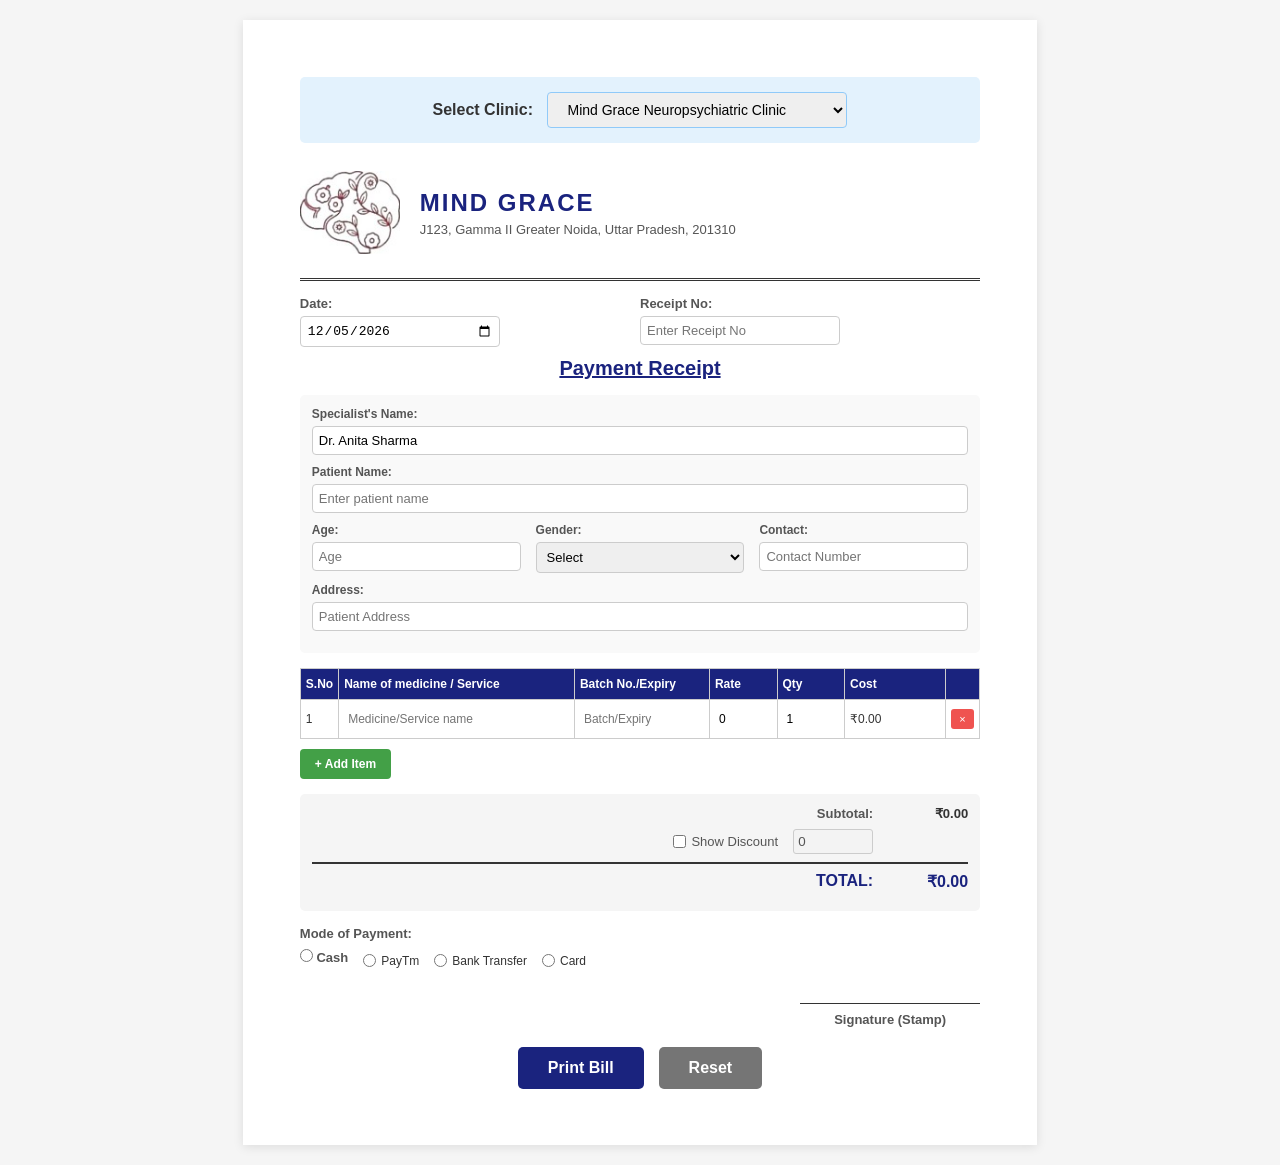
==== index.html @ 7dd21d44 "Reintroduce discount toggle functionality Key features implemented: - Added discount checkbox toggle" ====
<!DOCTYPE html>
<html lang="en">
<head>
    <meta charset="UTF-8">
    <meta name="viewport" content="width=device-width, initial-scale=1.0">
    <title>Billing System - Mind Grace & Aasha</title>
    <link rel="stylesheet" href="css/style.css">
</head>
<body>
    <div class="container">
        <!-- Clinic Selection -->
        <div class="clinic-selector">
            <label for="clinicSelect">Select Clinic:</label>
            <select id="clinicSelect" onchange="switchClinic()">
                <option value="mindgrace">Mind Grace Neuropsychiatric Clinic</option>
                <option value="aasha">Aasha Early Intervention Center</option>
            </select>
        </div>

        <!-- Bill Container -->
        <div id="billContainer" class="bill-container">
            <!-- Header with Logo -->
            <div class="header">
                <img id="clinicLogo" src="img/MIND GRACE LOGO.jpg" alt="Clinic Logo" class="logo">
                <div class="clinic-info">
                    <h1 id="clinicName">MIND GRACE</h1>
                    <p id="clinicAddress">J123, Gamma II Greater Noida, Uttar Pradesh, 201310</p>
                </div>
            </div>

            <!-- Receipt Details -->
            <div class="receipt-details">
                <div class="row">
                    <div class="col">
                        <label>Date:</label>
                        <input type="date" id="billDate">
                    </div>
                    <div class="col">
                        <label>Receipt No:</label>
                        <input type="text" id="receiptNo" placeholder="Enter Receipt No">
                    </div>
                </div>
                <h2 class="receipt-title">Payment Receipt</h2>
            </div>

            <!-- Patient/Doctor Details -->
            <div class="patient-details">
                <div class="form-group">
                    <label>Specialist's Name:</label>
                    <input type="text" id="specialistName" value="Dr. Anita Sharma">
                </div>
                <div class="form-group">
                    <label>Patient Name:</label>
                    <input type="text" id="patientName" placeholder="Enter patient name">
                </div>
                <div class="form-row">
                    <div class="form-group">
                        <label>Age:</label>
                        <input type="number" id="patientAge" placeholder="Age">
                    </div>
                    <div class="form-group">
                        <label>Gender:</label>
                        <select id="patientGender">
                            <option value="">Select</option>
                            <option value="Male">Male</option>
                            <option value="Female">Female</option>
                            <option value="Other">Other</option>
                        </select>
                    </div>
                    <div class="form-group">
                        <label>Contact:</label>
                        <input type="tel" id="patientContact" placeholder="Contact Number">
                    </div>
                </div>
                <div class="form-group">
                    <label>Address:</label>
                    <input type="text" id="patientAddress" placeholder="Patient Address">
                </div>
            </div>

            <!-- Items Table -->
            <div class="items-section">
                <table id="itemsTable">
                    <thead>
                        <tr>
                            <th style="width: 5%;">S.No</th>
                            <th style="width: 35%;">Name of medicine / Service</th>
                            <th style="width: 20%;">Batch No./Expiry</th>
                            <th style="width: 10%;">Rate</th>
                            <th style="width: 10%;">Qty</th>
                            <th style="width: 15%;">Cost</th>
                            <th style="width: 5%;"></th>
                        </tr>
                    </thead>
                    <tbody id="itemsBody">
                        <!-- Rows will be added dynamically -->
                    </tbody>
                </table>
                <button type="button" class="add-btn" onclick="addItemRow()">+ Add Item</button>
            </div>

            <!-- Totals Section -->
            <div class="totals-section">
                <div class="totals-row">
                    <label>Subtotal:</label>
                    <span id="subtotal">₹0.00</span>
                </div>
                <div class="totals-row discount-row" id="discountRow">
                    <label>
                        <input type="checkbox" id="discountToggle" onchange="toggleDiscountVisibility()"> Show Discount
                    </label>
                    <input type="number" id="discountPercent" value="0" min="0" max="100" onchange="calculateTotals()" onkeyup="calculateTotals()" style="width: 80px;" placeholder="%">
                    <span id="discountAmount"></span>
                </div>
                <div class="totals-row total">
                    <label>TOTAL:</label>
                    <span id="grandTotal">₹0.00</span>
                </div>
            </div>

            <!-- Payment Method -->
            <div class="payment-section">
                <label>Mode of Payment:</label>
                <div class="payment-options">
                    <label><input type="radio" name="paymentMethod" value="Cash"> Cash</label>
                    <label><input type="radio" name="paymentMethod" value="PayTm"> PayTm</label>
                    <label><input type="radio" name="paymentMethod" value="Bank Transfer"> Bank Transfer</label>
                    <label><input type="radio" name="paymentMethod" value="Card"> Card</label>
                </div>
            </div>

            <!-- Signature -->
            <div class="signature-section">
                <div class="signature-box">
                    <p>Signature (Stamp)</p>
                </div>
            </div>
        </div>

        <!-- Action Buttons -->
        <div class="action-buttons">
            <button type="button" class="btn btn-print" onclick="window.print()">Print Bill</button>
            <button type="button" class="btn btn-reset" onclick="resetForm()">Reset</button>
        </div>
    </div>

    <script src="js/script.js"></script>
</body>
</html>
---- css/style.css ----
* {
    margin: 0;
    padding: 0;
    box-sizing: border-box;
}

body {
    font-family: 'Segoe UI', Tahoma, Geneva, Verdana, sans-serif;
    background-color: #f5f5f5;
    padding: 20px;
    color: #333;
    -webkit-print-color-adjust: exact;
    print-color-adjust: exact;
}

.container {
    max-width: 210mm;
    margin: 0 auto;
    background: white;
    padding: 15mm;
    border-radius: 0;
    box-shadow: 0 2px 10px rgba(0,0,0,0.1);
    min-height: 297mm;
}

/* Clinic Selector - Hidden in Print */
.clinic-selector {
    margin-bottom: 20px;
    padding: 15px;
    background: #e3f2fd;
    border-radius: 5px;
    text-align: center;
}

.clinic-selector label {
    font-weight: bold;
    margin-right: 10px;
}

.clinic-selector select {
    padding: 8px 15px;
    font-size: 14px;
    border: 1px solid #90caf9;
    border-radius: 4px;
    min-width: 300px;
}

/* Bill Container */
.bill-container {
    border: none;
    padding: 0;
}

/* Header */
.header {
    display: flex;
    align-items: center;
    border-bottom: 3px double #333;
    padding-bottom: 15px;
    margin-bottom: 15px;
}

.logo {
    width: 100px;
    height: 100px;
    object-fit: contain;
    margin-right: 20px;
}

.clinic-info h1 {
    font-size: 24px;
    color: #1a237e;
    margin-bottom: 5px;
    text-transform: uppercase;
    letter-spacing: 2px;
}

.clinic-info p {
    font-size: 13px;
    color: #555;
}

/* Receipt Details */
.receipt-details {
    margin-bottom: 15px;
}

.receipt-details .row {
    display: flex;
    justify-content: space-between;
    margin-bottom: 10px;
}

.receipt-details .col {
    flex: 1;
}

.receipt-details label {
    font-weight: bold;
    display: block;
    margin-bottom: 5px;
    color: #555;
    font-size: 13px;
}

.receipt-details input[type="text"],
.receipt-details input[type="date"] {
    width: 100%;
    max-width: 200px;
    padding: 6px;
    border: 1px solid #ccc;
    border-radius: 4px;
    font-size: 13px;
}

.receipt-title {
    text-align: center;
    font-size: 20px;
    color: #1a237e;
    text-decoration: underline;
    margin-top: 10px;
    font-weight: bold;
}

/* Patient Details */
.patient-details {
    background: #f9f9f9;
    padding: 12px;
    border-radius: 5px;
    margin-bottom: 15px;
}

.form-group {
    margin-bottom: 10px;
}

.form-group label {
    font-weight: bold;
    display: block;
    margin-bottom: 5px;
    color: #555;
    font-size: 12px;
}

.form-group input,
.form-group select {
    width: 100%;
    padding: 6px;
    border: 1px solid #ccc;
    border-radius: 4px;
    font-size: 13px;
}

.form-row {
    display: flex;
    gap: 15px;
}

.form-row .form-group {
    flex: 1;
}

/* Items Table */
.items-section {
    margin-bottom: 15px;
}

#itemsTable {
    width: 100%;
    border-collapse: collapse;
    margin-bottom: 10px;
    font-size: 12px;
}

#itemsTable th,
#itemsTable td {
    border: 1px solid #ccc;
    padding: 8px 5px;
    text-align: left;
}

#itemsTable th {
    background: #1a237e;
    color: white;
    font-weight: bold;
    font-size: 12px;
}

#itemsTable td input {
    width: 100%;
    border: none;
    padding: 4px;
    font-size: 12px;
    background: transparent;
}

#itemsTable td input:focus {
    outline: 2px solid #64b5f6;
    background: #fff;
}

.remove-btn {
    background: #ef5350;
    color: white;
    border: none;
    padding: 4px 8px;
    border-radius: 3px;
    cursor: pointer;
    font-size: 11px;
}

.remove-btn:hover {
    background: #c62828;
}

.add-btn {
    background: #43a047;
    color: white;
    border: none;
    padding: 8px 15px;
    border-radius: 4px;
    cursor: pointer;
    font-size: 12px;
    font-weight: bold;
}

.add-btn:hover {
    background: #2e7d32;
}

/* Totals Section */
.totals-section {
    background: #f5f5f5;
    padding: 12px;
    border-radius: 5px;
    margin-bottom: 15px;
}

.totals-row {
    display: flex;
    justify-content: flex-end;
    align-items: center;
    margin-bottom: 8px;
    gap: 15px;
    font-size: 13px;
}

.totals-row label {
    font-weight: bold;
    color: #555;
}

.totals-row span {
    font-weight: bold;
    min-width: 80px;
    text-align: right;
}

.totals-row input {
    padding: 4px;
    border: 1px solid #ccc;
    border-radius: 3px;
    width: 100px;
}

.totals-row.total {
    border-top: 2px solid #333;
    padding-top: 8px;
    font-size: 16px;
}

.totals-row.total label,
.totals-row.total span {
    color: #1a237e;
    font-size: 16px;
}

.totals-row.discount-row {
    display: flex;
    align-items: center;
}

.totals-row.discount-row input[type="checkbox"] {
    margin-right: 5px;
    width: auto;
}

.totals-row.discount-row label:first-child {
    font-weight: normal;
    display: flex;
    align-items: center;
}

/* Payment Section */
.payment-section {
    margin-bottom: 15px;
}

.payment-section label:first-child {
    font-weight: bold;
    display: block;
    margin-bottom: 8px;
    color: #555;
    font-size: 13px;
}

.payment-options {
    display: flex;
    gap: 15px;
    flex-wrap: wrap;
}

.payment-options label {
    display: flex;
    align-items: center;
    gap: 5px;
    cursor: pointer;
    font-weight: normal;
    font-size: 12px;
}

.payment-options input[type="radio"] {
    width: auto;
}

/* Signature Section */
.signature-section {
    margin-top: 30px;
    display: flex;
    justify-content: flex-end;
}

.signature-box {
    border-top: 1px solid #333;
    padding-top: 8px;
    min-width: 180px;
    text-align: center;
}

.signature-box p {
    font-weight: bold;
    color: #555;
    font-size: 13px;
}

/* Action Buttons - Hidden in Print */
.action-buttons {
    margin-top: 20px;
    display: flex;
    gap: 15px;
    justify-content: center;
}

.btn {
    padding: 12px 30px;
    font-size: 16px;
    border: none;
    border-radius: 5px;
    cursor: pointer;
    font-weight: bold;
    transition: background 0.3s;
}

.btn-print {
    background: #1a237e;
    color: white;
}

.btn-print:hover {
    background: #0d1457;
}

.btn-reset {
    background: #757575;
    color: white;
}

.btn-reset:hover {
    background: #616161;
}

/* Print Styles */
@media print {
    @page {
        size: A4;
        margin: 10mm;
    }
    
    body {
        background: white;
        padding: 0;
        -webkit-print-color-adjust: exact;
        print-color-adjust: exact;
    }

    .container {
        box-shadow: none;
        padding: 0;
        max-width: 100%;
        min-height: auto;
        width: 100%;
    }

    .clinic-selector,
    .action-buttons,
    .add-btn,
    .remove-btn {
        display: none !important;
    }

    .bill-container {
        border: none;
        padding: 0;
    }

    input, select {
        border: none !important;
        background: transparent !important;
        padding: 0 !important;
    }

    #itemsTable td input {
        border: none;
    }

    .totals-row input {
        display: inline-block;
        border: none !important;
        background: transparent !important;
    }
    
    /* Hide discount toggle checkbox in print */
    .totals-row.discount-row input[type="checkbox"] {
        display: none !important;
    }
    
    /* Hide "Show Discount" label in print */
    .totals-row.discount-row label:first-child {
        display: none !important;
    }
    
    /* Only show discount row in print if it has show-in-print class */
    .totals-row.discount-row {
        display: none !important;
    }
    
    .totals-row.discount-row.show-in-print {
        display: flex !important;
    }
    
    .patient-details {
        background: #f9f9f9 !important;
        -webkit-print-color-adjust: exact;
        print-color-adjust: exact;
    }
    
    .totals-section {
        background: #f5f5f5 !important;
        -webkit-print-color-adjust: exact;
        print-color-adjust: exact;
    }
    
    #itemsTable th {
        background: #1a237e !important;
        color: white !important;
        -webkit-print-color-adjust: exact;
        print-color-adjust: exact;
    }
}
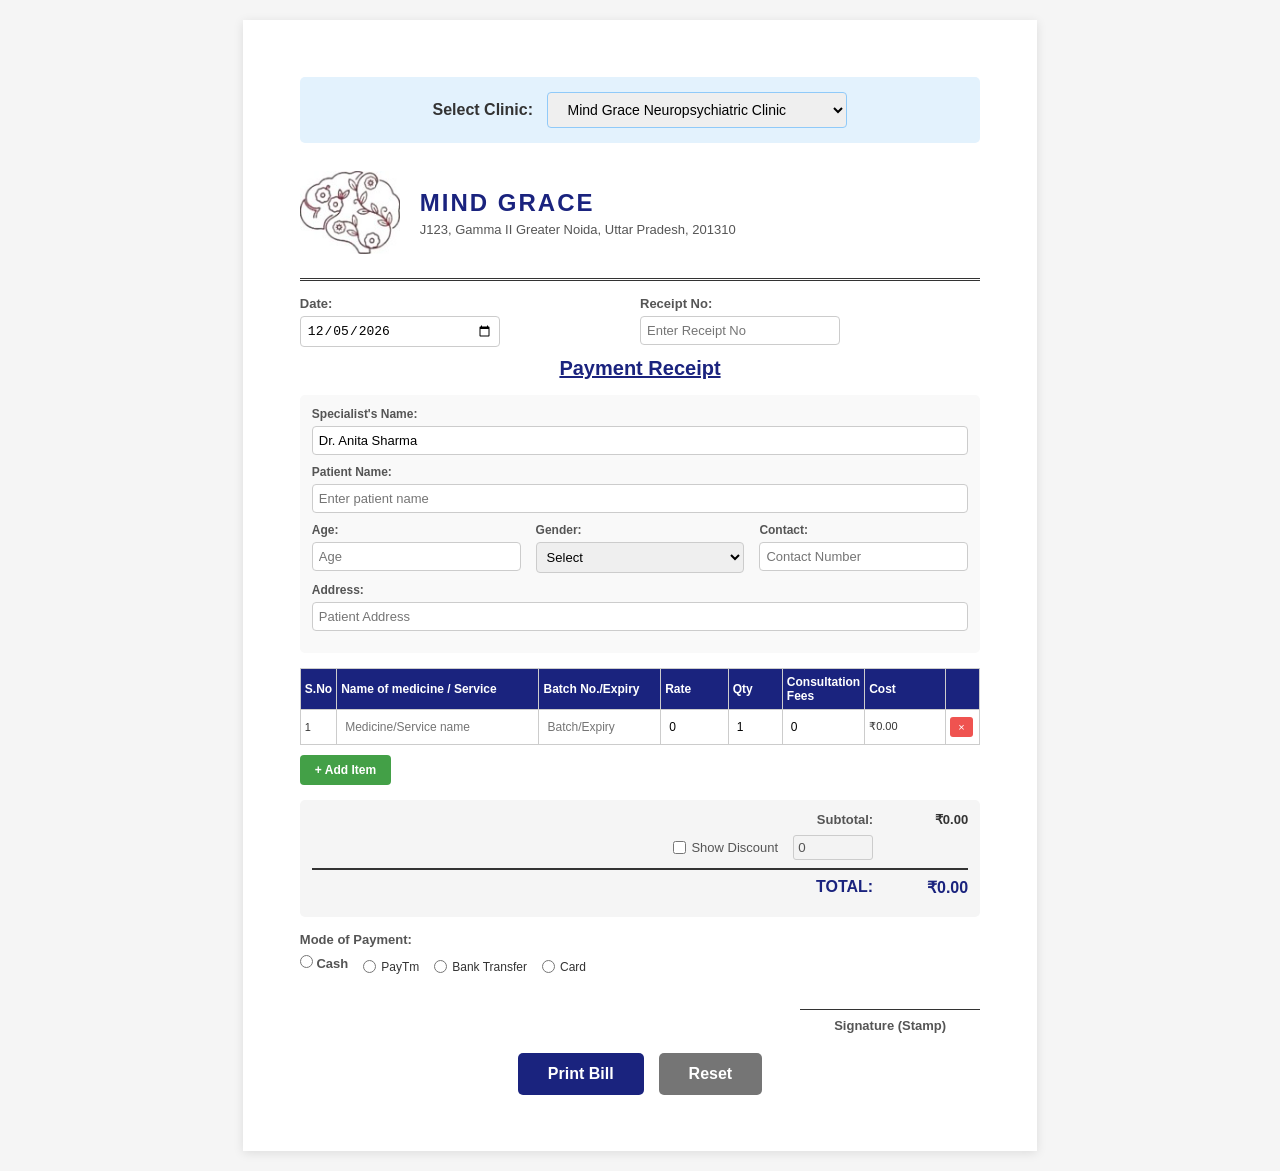
==== commit d233d38d: "Update billing system with enhanced functionality and improved styling Key features implemented: - U" ====
--- a/index.html
+++ b/index.html
@@ -84,11 +84,12 @@
                     <thead>
                         <tr>
                             <th style="width: 5%;">S.No</th>
-                            <th style="width: 35%;">Name of medicine / Service</th>
-                            <th style="width: 20%;">Batch No./Expiry</th>
+                            <th style="width: 30%;">Name of medicine / Service</th>
+                            <th style="width: 18%;">Batch No./Expiry</th>
                             <th style="width: 10%;">Rate</th>
-                            <th style="width: 10%;">Qty</th>
-                            <th style="width: 15%;">Cost</th>
+                            <th style="width: 8%;">Qty</th>
+                            <th style="width: 12%;">Consultation Fees</th>
+                            <th style="width: 12%;">Cost</th>
                             <th style="width: 5%;"></th>
                         </tr>
                     </thead>
--- a/css/style.css
+++ b/css/style.css
@@ -175,8 +175,9 @@
 #itemsTable th,
 #itemsTable td {
     border: 1px solid #ccc;
-    padding: 8px 5px;
+    padding: 6px 4px;
     text-align: left;
+    font-size: 11px;
 }
 
 #itemsTable th {
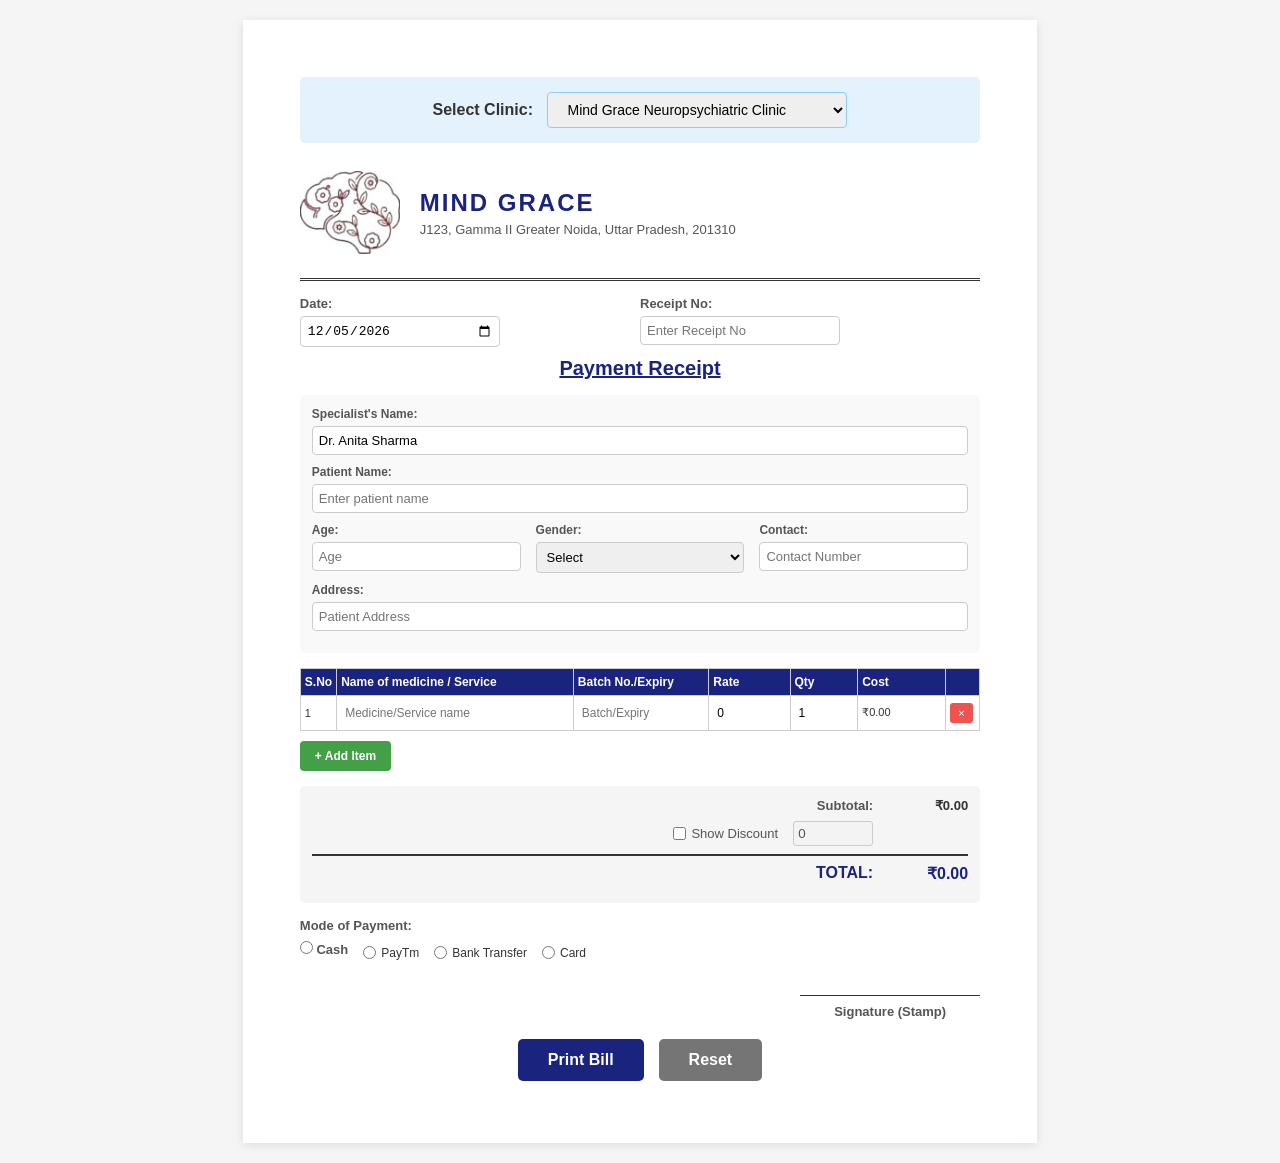
==== commit 909be210: "Update billing system with enhanced table structure and calculations - Modified .gitignore to stream" ====
--- a/index.html
+++ b/index.html
@@ -84,12 +84,11 @@
                     <thead>
                         <tr>
                             <th style="width: 5%;">S.No</th>
-                            <th style="width: 30%;">Name of medicine / Service</th>
-                            <th style="width: 18%;">Batch No./Expiry</th>
-                            <th style="width: 10%;">Rate</th>
-                            <th style="width: 8%;">Qty</th>
-                            <th style="width: 12%;">Consultation Fees</th>
-                            <th style="width: 12%;">Cost</th>
+                            <th style="width: 35%;">Name of medicine / Service</th>
+                            <th style="width: 20%;">Batch No./Expiry</th>
+                            <th style="width: 12%;">Rate</th>
+                            <th style="width: 10%;">Qty</th>
+                            <th style="width: 13%;">Cost</th>
                             <th style="width: 5%;"></th>
                         </tr>
                     </thead>
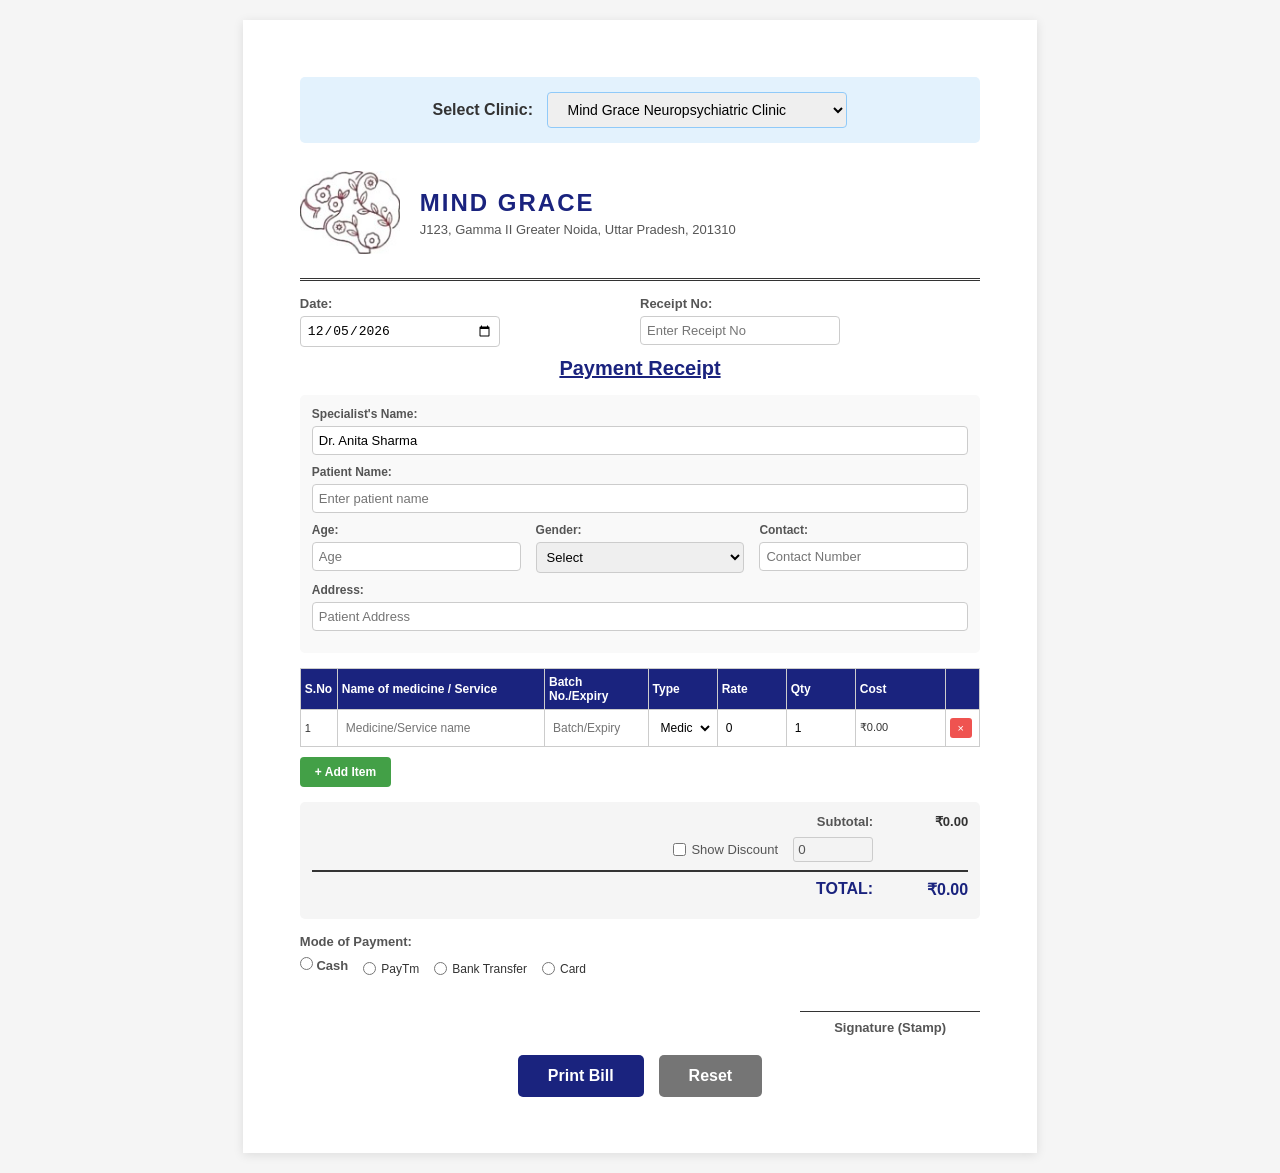
==== commit 7c57233f: "Apply discount only to medicines, not consultation services Key features implemented: - Added item t" ====
--- a/index.html
+++ b/index.html
@@ -84,9 +84,10 @@
                     <thead>
                         <tr>
                             <th style="width: 5%;">S.No</th>
-                            <th style="width: 35%;">Name of medicine / Service</th>
-                            <th style="width: 20%;">Batch No./Expiry</th>
-                            <th style="width: 12%;">Rate</th>
+                            <th style="width: 30%;">Name of medicine / Service</th>
+                            <th style="width: 15%;">Batch No./Expiry</th>
+                            <th style="width: 10%;">Type</th>
+                            <th style="width: 10%;">Rate</th>
                             <th style="width: 10%;">Qty</th>
                             <th style="width: 13%;">Cost</th>
                             <th style="width: 5%;"></th>
--- a/css/style.css
+++ b/css/style.css
@@ -187,7 +187,8 @@
     font-size: 12px;
 }
 
-#itemsTable td input {
+#itemsTable td input,
+#itemsTable td select {
     width: 100%;
     border: none;
     padding: 4px;
@@ -195,7 +196,8 @@
     background: transparent;
 }
 
-#itemsTable td input:focus {
+#itemsTable td input:focus,
+#itemsTable td select:focus {
     outline: 2px solid #64b5f6;
     background: #fff;
 }
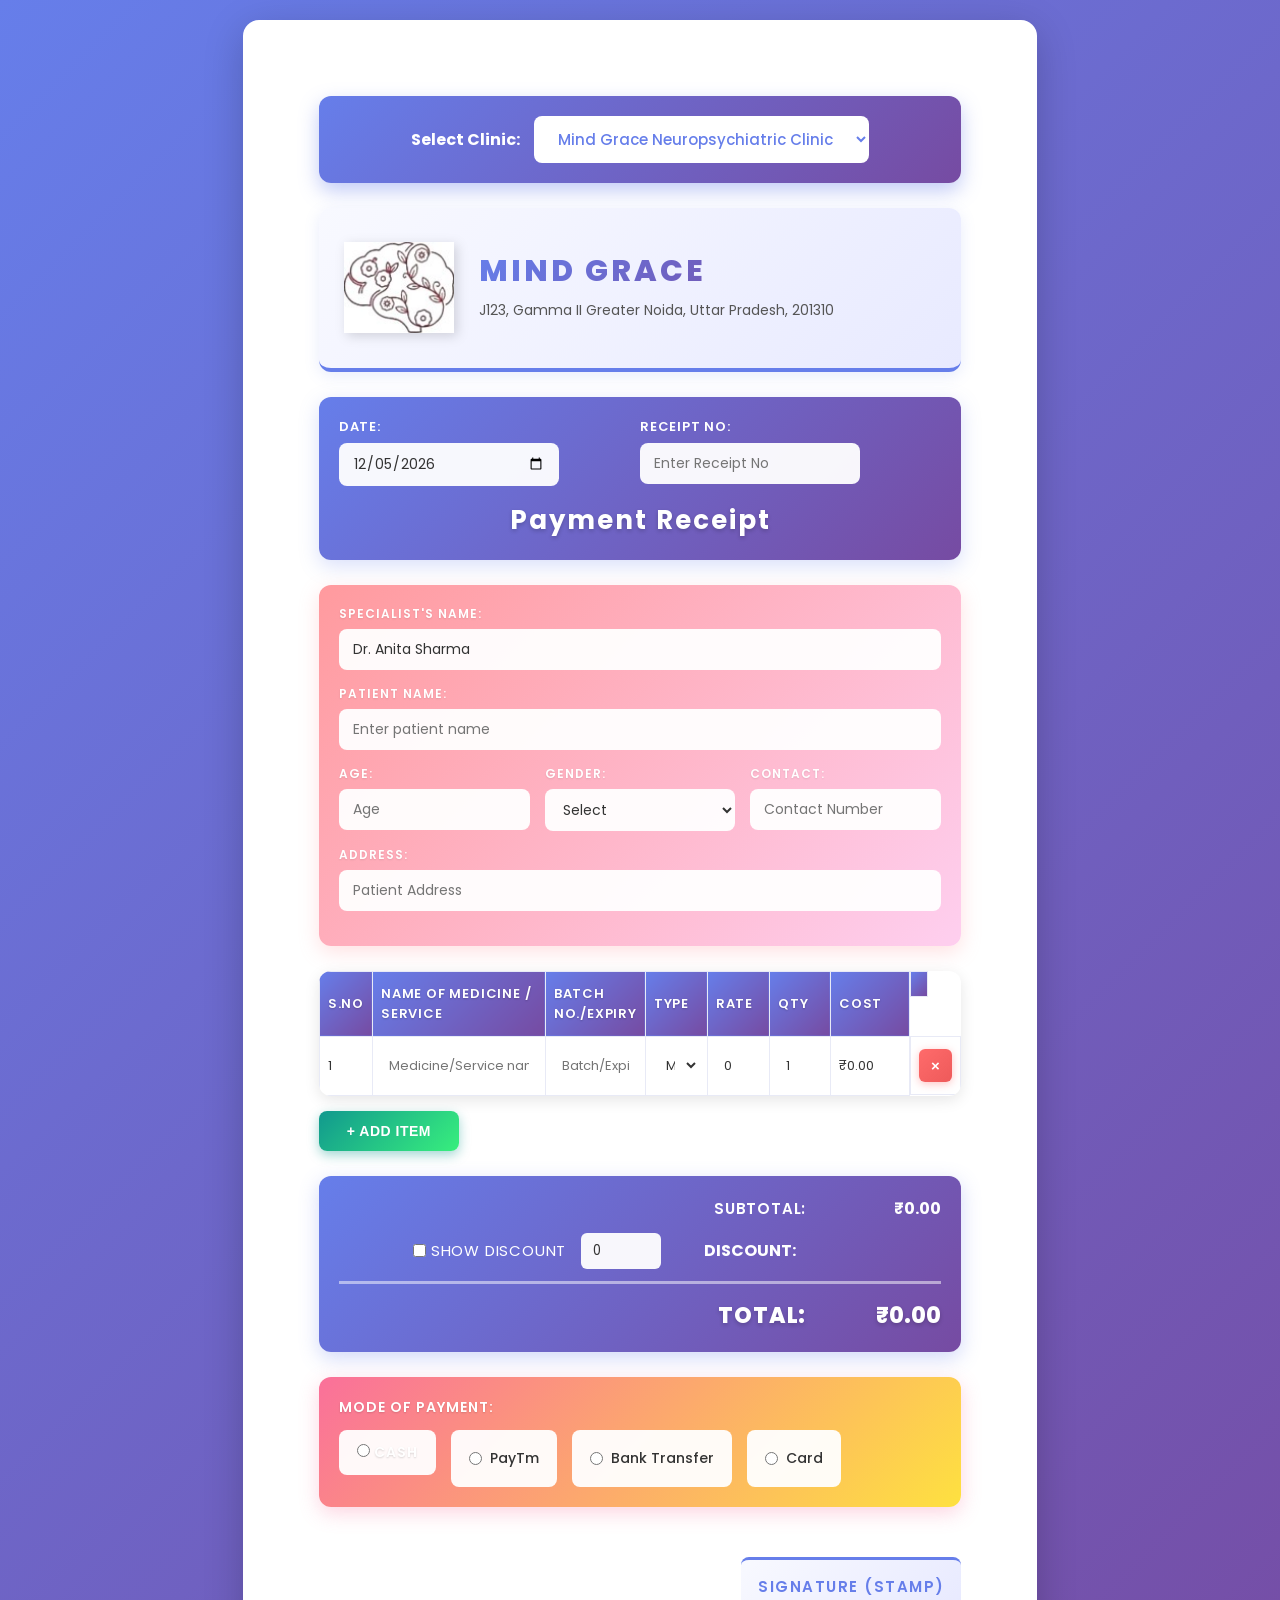
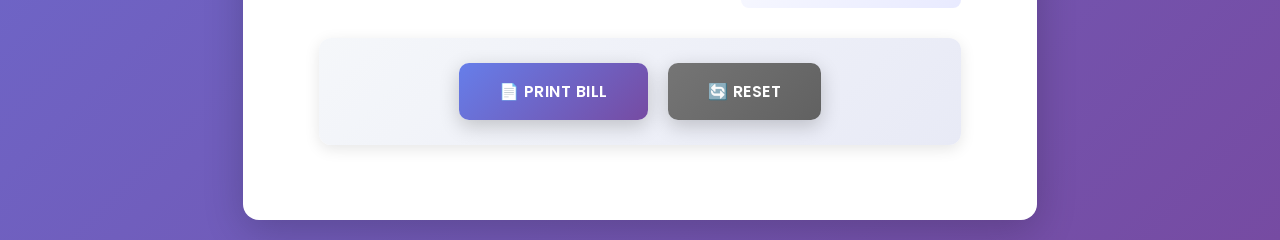
==== commit dbca1b47: "Update billing system with enhanced UI and print functionality Key features implemented: - Updated ." ====
--- a/index.html
+++ b/index.html
@@ -5,11 +5,12 @@
     <meta name="viewport" content="width=device-width, initial-scale=1.0">
     <title>Billing System - Mind Grace & Aasha</title>
     <link rel="stylesheet" href="css/style.css">
+    <link href="https://fonts.googleapis.com/css2?family=Poppins:wght@400;500;600;700&display=swap" rel="stylesheet">
 </head>
-<body>
+<body class="screen-only">
     <div class="container">
         <!-- Clinic Selection -->
-        <div class="clinic-selector">
+        <div class="clinic-selector screen-only">
             <label for="clinicSelect">Select Clinic:</label>
             <select id="clinicSelect" onchange="switchClinic()">
                 <option value="mindgrace">Mind Grace Neuropsychiatric Clinic</option>
@@ -33,11 +34,11 @@
                 <div class="row">
                     <div class="col">
                         <label>Date:</label>
-                        <input type="date" id="billDate">
+                        <input type="date" id="billDate" class="print-input">
                     </div>
                     <div class="col">
                         <label>Receipt No:</label>
-                        <input type="text" id="receiptNo" placeholder="Enter Receipt No">
+                        <input type="text" id="receiptNo" placeholder="Enter Receipt No" class="print-input">
                     </div>
                 </div>
                 <h2 class="receipt-title">Payment Receipt</h2>
@@ -47,20 +48,20 @@
             <div class="patient-details">
                 <div class="form-group">
                     <label>Specialist's Name:</label>
-                    <input type="text" id="specialistName" value="Dr. Anita Sharma">
+                    <input type="text" id="specialistName" value="Dr. Anita Sharma" class="print-input">
                 </div>
                 <div class="form-group">
                     <label>Patient Name:</label>
-                    <input type="text" id="patientName" placeholder="Enter patient name">
+                    <input type="text" id="patientName" placeholder="Enter patient name" class="print-input">
                 </div>
                 <div class="form-row">
                     <div class="form-group">
                         <label>Age:</label>
-                        <input type="number" id="patientAge" placeholder="Age">
+                        <input type="number" id="patientAge" placeholder="Age" class="print-input">
                     </div>
                     <div class="form-group">
                         <label>Gender:</label>
-                        <select id="patientGender">
+                        <select id="patientGender" class="print-select">
                             <option value="">Select</option>
                             <option value="Male">Male</option>
                             <option value="Female">Female</option>
@@ -69,12 +70,12 @@
                     </div>
                     <div class="form-group">
                         <label>Contact:</label>
-                        <input type="tel" id="patientContact" placeholder="Contact Number">
+                        <input type="tel" id="patientContact" placeholder="Contact Number" class="print-input">
                     </div>
                 </div>
                 <div class="form-group">
                     <label>Address:</label>
-                    <input type="text" id="patientAddress" placeholder="Patient Address">
+                    <input type="text" id="patientAddress" placeholder="Patient Address" class="print-input">
                 </div>
             </div>
 
@@ -90,14 +91,14 @@
                             <th style="width: 10%;">Rate</th>
                             <th style="width: 10%;">Qty</th>
                             <th style="width: 13%;">Cost</th>
-                            <th style="width: 5%;"></th>
+                            <th style="width: 5%;" class="screen-only"></th>
                         </tr>
                     </thead>
                     <tbody id="itemsBody">
                         <!-- Rows will be added dynamically -->
                     </tbody>
                 </table>
-                <button type="button" class="add-btn" onclick="addItemRow()">+ Add Item</button>
+                <button type="button" class="add-btn screen-only" onclick="addItemRow()">+ Add Item</button>
             </div>
 
             <!-- Totals Section -->
@@ -107,10 +108,11 @@
                     <span id="subtotal">₹0.00</span>
                 </div>
                 <div class="totals-row discount-row" id="discountRow">
-                    <label>
+                    <label class="screen-only">
                         <input type="checkbox" id="discountToggle" onchange="toggleDiscountVisibility()"> Show Discount
                     </label>
-                    <input type="number" id="discountPercent" value="0" min="0" max="100" onchange="calculateTotals()" onkeyup="calculateTotals()" style="width: 80px;" placeholder="%">
+                    <input type="number" id="discountPercent" value="0" min="0" max="100" onchange="calculateTotals()" onkeyup="calculateTotals()" class="discount-input" placeholder="%">
+                    <span class="discount-label">Discount:</span>
                     <span id="discountAmount"></span>
                 </div>
                 <div class="totals-row total">
@@ -123,10 +125,10 @@
             <div class="payment-section">
                 <label>Mode of Payment:</label>
                 <div class="payment-options">
-                    <label><input type="radio" name="paymentMethod" value="Cash"> Cash</label>
-                    <label><input type="radio" name="paymentMethod" value="PayTm"> PayTm</label>
-                    <label><input type="radio" name="paymentMethod" value="Bank Transfer"> Bank Transfer</label>
-                    <label><input type="radio" name="paymentMethod" value="Card"> Card</label>
+                    <label><input type="radio" name="paymentMethod" value="Cash" class="print-radio"> Cash</label>
+                    <label><input type="radio" name="paymentMethod" value="PayTm" class="print-radio"> PayTm</label>
+                    <label><input type="radio" name="paymentMethod" value="Bank Transfer" class="print-radio"> Bank Transfer</label>
+                    <label><input type="radio" name="paymentMethod" value="Card" class="print-radio"> Card</label>
                 </div>
             </div>
 
@@ -139,9 +141,9 @@
         </div>
 
         <!-- Action Buttons -->
-        <div class="action-buttons">
-            <button type="button" class="btn btn-print" onclick="window.print()">Print Bill</button>
-            <button type="button" class="btn btn-reset" onclick="resetForm()">Reset</button>
+        <div class="action-buttons screen-only">
+            <button type="button" class="btn btn-print" onclick="window.print()">📄 Print Bill</button>
+            <button type="button" class="btn btn-reset" onclick="resetForm()">🔄 Reset</button>
         </div>
     </div>
 
--- a/css/style.css
+++ b/css/style.css
@@ -5,44 +5,81 @@
 }
 
 body {
-    font-family: 'Segoe UI', Tahoma, Geneva, Verdana, sans-serif;
-    background-color: #f5f5f5;
+    font-family: 'Poppins', 'Segoe UI', Tahoma, Geneva, Verdana, sans-serif;
+    background: linear-gradient(135deg, #667eea 0%, #764ba2 100%);
     padding: 20px;
     color: #333;
     -webkit-print-color-adjust: exact;
     print-color-adjust: exact;
+    min-height: 100vh;
+}
+
+/* Screen-only elements - hidden when printing */
+.screen-only {
+    display: block;
 }
 
 .container {
     max-width: 210mm;
     margin: 0 auto;
     background: white;
-    padding: 15mm;
-    border-radius: 0;
-    box-shadow: 0 2px 10px rgba(0,0,0,0.1);
+    padding: 20mm;
+    border-radius: 16px;
+    box-shadow: 0 10px 40px rgba(0,0,0,0.2);
     min-height: 297mm;
+    backdrop-filter: blur(10px);
 }
 
 /* Clinic Selector - Hidden in Print */
 .clinic-selector {
-    margin-bottom: 20px;
-    padding: 15px;
-    background: #e3f2fd;
-    border-radius: 5px;
+    margin-bottom: 25px;
+    padding: 20px;
+    background: linear-gradient(135deg, #667eea 0%, #764ba2 100%);
+    border-radius: 12px;
     text-align: center;
+    box-shadow: 0 8px 20px rgba(102, 126, 234, 0.4);
+    animation: slideDown 0.5s ease-out;
+}
+
+@keyframes slideDown {
+    from {
+        opacity: 0;
+        transform: translateY(-20px);
+    }
+    to {
+        opacity: 1;
+        transform: translateY(0);
+    }
 }
 
 .clinic-selector label {
     font-weight: bold;
     margin-right: 10px;
+    color: white;
 }
 
 .clinic-selector select {
-    padding: 8px 15px;
-    font-size: 14px;
-    border: 1px solid #90caf9;
-    border-radius: 4px;
-    min-width: 300px;
+    padding: 12px 20px;
+    font-size: 15px;
+    border: none;
+    border-radius: 8px;
+    min-width: 320px;
+    background: white;
+    cursor: pointer;
+    transition: all 0.3s ease;
+    font-family: 'Poppins', sans-serif;
+    font-weight: 500;
+    color: #667eea;
+}
+
+.clinic-selector select:hover {
+    box-shadow: 0 4px 12px rgba(0,0,0,0.25);
+    transform: translateY(-2px);
+}
+
+.clinic-selector select:focus {
+    outline: none;
+    box-shadow: 0 0 0 3px rgba(255,255,255,0.5);
 }
 
 /* Bill Container */
@@ -55,40 +92,61 @@
 .header {
     display: flex;
     align-items: center;
-    border-bottom: 3px double #333;
-    padding-bottom: 15px;
-    margin-bottom: 15px;
+    border-bottom: 4px solid #667eea;
+    padding-bottom: 20px;
+    margin-bottom: 25px;
+    background: linear-gradient(135deg, #f8f9ff 0%, #e8eaff 100%);
+    padding: 25px;
+    border-radius: 12px;
+    box-shadow: 0 4px 15px rgba(102, 126, 234, 0.15);
 }
 
 .logo {
-    width: 100px;
-    height: 100px;
+    width: 110px;
+    height: 110px;
     object-fit: contain;
-    margin-right: 20px;
+    margin-right: 25px;
+    filter: drop-shadow(3px 3px 6px rgba(0,0,0,0.15));
+    transition: transform 0.3s ease;
+}
+
+.logo:hover {
+    transform: scale(1.05);
 }
 
 .clinic-info h1 {
-    font-size: 24px;
-    color: #1a237e;
-    margin-bottom: 5px;
-    text-transform: uppercase;
-    letter-spacing: 2px;
+    font-size: 30px;
+    background: linear-gradient(135deg, #667eea 0%, #764ba2 100%);
+    -webkit-background-clip: text;
+    -webkit-text-fill-color: transparent;
+    background-clip: text;
+    margin-bottom: 10px;
+    text-transform: uppercase;
+    letter-spacing: 3px;
+    font-weight: 800;
+    line-height: 1.2;
 }
 
 .clinic-info p {
-    font-size: 13px;
+    font-size: 14px;
     color: #555;
+    line-height: 1.7;
+    font-weight: 400;
 }
 
 /* Receipt Details */
 .receipt-details {
-    margin-bottom: 15px;
+    margin-bottom: 25px;
+    background: linear-gradient(135deg, #667eea 0%, #764ba2 100%);
+    padding: 20px;
+    border-radius: 12px;
+    box-shadow: 0 6px 20px rgba(102, 126, 234, 0.25);
 }
 
 .receipt-details .row {
     display: flex;
     justify-content: space-between;
-    margin-bottom: 10px;
+    margin-bottom: 12px;
 }
 
 .receipt-details .col {
@@ -96,59 +154,90 @@
 }
 
 .receipt-details label {
-    font-weight: bold;
+    font-weight: 600;
     display: block;
-    margin-bottom: 5px;
-    color: #555;
+    margin-bottom: 6px;
+    color: white;
     font-size: 13px;
+    text-transform: uppercase;
+    letter-spacing: 0.8px;
 }
 
 .receipt-details input[type="text"],
 .receipt-details input[type="date"] {
     width: 100%;
-    max-width: 200px;
-    padding: 6px;
-    border: 1px solid #ccc;
-    border-radius: 4px;
-    font-size: 13px;
+    max-width: 220px;
+    padding: 10px 14px;
+    border: none;
+    border-radius: 8px;
+    font-size: 14px;
+    transition: all 0.3s ease;
+    font-family: 'Poppins', sans-serif;
+    background: rgba(255,255,255,0.95);
+    color: #333;
+}
+
+.receipt-details input[type="text"]:focus,
+.receipt-details input[type="date"]:focus {
+    outline: none;
+    background: white;
+    box-shadow: 0 0 0 3px rgba(255,255,255,0.5);
+    transform: translateY(-1px);
 }
 
 .receipt-title {
     text-align: center;
-    font-size: 20px;
-    color: #1a237e;
-    text-decoration: underline;
-    margin-top: 10px;
-    font-weight: bold;
+    font-size: 26px;
+    color: white;
+    margin-top: 15px;
+    font-weight: 700;
+    letter-spacing: 2px;
+    text-shadow: 0 2px 4px rgba(0,0,0,0.2);
 }
 
 /* Patient Details */
 .patient-details {
-    background: #f9f9f9;
-    padding: 12px;
-    border-radius: 5px;
+    background: linear-gradient(135deg, #ff9a9e 0%, #fecfef 100%);
+    padding: 20px;
+    border-radius: 12px;
+    margin-bottom: 25px;
+    box-shadow: 0 6px 20px rgba(255, 154, 158, 0.3);
+}
+
+.form-group {
     margin-bottom: 15px;
 }
 
-.form-group {
-    margin-bottom: 10px;
-}
-
 .form-group label {
-    font-weight: bold;
+    font-weight: 600;
     display: block;
-    margin-bottom: 5px;
-    color: #555;
+    margin-bottom: 6px;
+    color: white;
     font-size: 12px;
+    text-transform: uppercase;
+    letter-spacing: 1px;
+    text-shadow: 0 1px 2px rgba(0,0,0,0.1);
 }
 
 .form-group input,
 .form-group select {
     width: 100%;
-    padding: 6px;
-    border: 1px solid #ccc;
-    border-radius: 4px;
-    font-size: 13px;
+    padding: 10px 14px;
+    border: none;
+    border-radius: 8px;
+    font-size: 14px;
+    transition: all 0.3s ease;
+    font-family: 'Poppins', sans-serif;
+    background: rgba(255,255,255,0.95);
+    color: #333;
+}
+
+.form-group input:focus,
+.form-group select:focus {
+    outline: none;
+    background: white;
+    box-shadow: 0 0 0 3px rgba(255,255,255,0.5);
+    transform: translateY(-1px);
 }
 
 .form-row {
@@ -162,120 +251,174 @@
 
 /* Items Table */
 .items-section {
-    margin-bottom: 15px;
+    margin-bottom: 25px;
 }
 
 #itemsTable {
     width: 100%;
     border-collapse: collapse;
-    margin-bottom: 10px;
-    font-size: 12px;
+    margin-bottom: 15px;
+    font-size: 13px;
+    box-shadow: 0 4px 15px rgba(0,0,0,0.1);
+    border-radius: 12px;
+    overflow: hidden;
+    background: white;
 }
 
 #itemsTable th,
 #itemsTable td {
-    border: 1px solid #ccc;
-    padding: 6px 4px;
+    border: 1px solid #e8eaf6;
+    padding: 12px 8px;
     text-align: left;
-    font-size: 11px;
+    font-size: 13px;
 }
 
 #itemsTable th {
-    background: #1a237e;
-    color: white;
-    font-weight: bold;
-    font-size: 12px;
+    background: linear-gradient(135deg, #667eea 0%, #764ba2 100%);
+    color: white;
+    font-weight: 600;
+    font-size: 13px;
+    text-transform: uppercase;
+    letter-spacing: 0.8px;
+    text-shadow: 0 1px 2px rgba(0,0,0,0.2);
+}
+
+#itemsTable tbody tr {
+    transition: all 0.3s ease;
+}
+
+#itemsTable tbody tr:nth-child(even) {
+    background: linear-gradient(135deg, #f8f9ff 0%, #f0f2ff 100%);
+}
+
+#itemsTable tbody tr:hover {
+    background: linear-gradient(135deg, #e8eaff 0%, #d5d9ff 100%);
+    transform: scale(1.01);
+    box-shadow: 0 2px 8px rgba(102, 126, 234, 0.2);
 }
 
 #itemsTable td input,
 #itemsTable td select {
     width: 100%;
     border: none;
-    padding: 4px;
-    font-size: 12px;
+    padding: 6px 8px;
+    font-size: 13px;
     background: transparent;
+    font-family: 'Poppins', sans-serif;
+    color: #333;
 }
 
 #itemsTable td input:focus,
 #itemsTable td select:focus {
-    outline: 2px solid #64b5f6;
-    background: #fff;
+    outline: none;
+    background: rgba(255,255,255,0.9);
+    border-radius: 4px;
+    box-shadow: 0 0 0 2px rgba(102, 126, 234, 0.3);
 }
 
 .remove-btn {
-    background: #ef5350;
-    color: white;
-    border: none;
-    padding: 4px 8px;
-    border-radius: 3px;
+    background: linear-gradient(135deg, #ff6b6b 0%, #ee5a5a 100%);
+    color: white;
+    border: none;
+    padding: 8px 12px;
+    border-radius: 6px;
     cursor: pointer;
-    font-size: 11px;
+    font-size: 15px;
+    font-weight: bold;
+    transition: all 0.3s ease;
+    box-shadow: 0 2px 8px rgba(255, 107, 107, 0.4);
 }
 
 .remove-btn:hover {
-    background: #c62828;
+    transform: scale(1.15) rotate(90deg);
+    box-shadow: 0 4px 12px rgba(255, 107, 107, 0.6);
+    background: linear-gradient(135deg, #ee5a5a 0%, #ff6b6b 100%);
 }
 
 .add-btn {
-    background: #43a047;
-    color: white;
-    border: none;
-    padding: 8px 15px;
-    border-radius: 4px;
+    background: linear-gradient(135deg, #11998e 0%, #38ef7d 100%);
+    color: white;
+    border: none;
+    padding: 12px 28px;
+    border-radius: 8px;
     cursor: pointer;
-    font-size: 12px;
-    font-weight: bold;
+    font-size: 14px;
+    font-weight: 600;
+    transition: all 0.3s ease;
+    box-shadow: 0 4px 12px rgba(17, 153, 142, 0.4);
+    text-transform: uppercase;
+    letter-spacing: 0.5px;
 }
 
 .add-btn:hover {
-    background: #2e7d32;
+    transform: translateY(-3px);
+    box-shadow: 0 6px 20px rgba(17, 153, 142, 0.5);
+    background: linear-gradient(135deg, #38ef7d 0%, #11998e 100%);
 }
 
 /* Totals Section */
 .totals-section {
-    background: #f5f5f5;
-    padding: 12px;
-    border-radius: 5px;
-    margin-bottom: 15px;
+    background: linear-gradient(135deg, #667eea 0%, #764ba2 100%);
+    padding: 20px;
+    border-radius: 12px;
+    margin-bottom: 25px;
+    box-shadow: 0 6px 20px rgba(102, 126, 234, 0.3);
 }
 
 .totals-row {
     display: flex;
     justify-content: flex-end;
     align-items: center;
-    margin-bottom: 8px;
+    margin-bottom: 12px;
     gap: 15px;
-    font-size: 13px;
+    font-size: 15px;
 }
 
 .totals-row label {
-    font-weight: bold;
-    color: #555;
+    font-weight: 600;
+    color: white;
+    text-transform: uppercase;
+    letter-spacing: 0.8px;
 }
 
 .totals-row span {
-    font-weight: bold;
-    min-width: 80px;
+    font-weight: 700;
+    min-width: 120px;
     text-align: right;
+    color: white;
+    font-size: 16px;
 }
 
 .totals-row input {
-    padding: 4px;
-    border: 1px solid #ccc;
-    border-radius: 3px;
+    padding: 8px 12px;
+    border: none;
+    border-radius: 6px;
     width: 100px;
+    transition: all 0.3s ease;
+    font-family: 'Poppins', sans-serif;
+    background: rgba(255,255,255,0.95);
+    color: #333;
+}
+
+.totals-row input:focus {
+    outline: none;
+    background: white;
+    box-shadow: 0 0 0 3px rgba(255,255,255,0.5);
 }
 
 .totals-row.total {
-    border-top: 2px solid #333;
-    padding-top: 8px;
-    font-size: 16px;
+    border-top: 3px solid rgba(255,255,255,0.5);
+    padding-top: 15px;
+    font-size: 22px;
+    margin-bottom: 0;
 }
 
 .totals-row.total label,
 .totals-row.total span {
-    color: #1a237e;
-    font-size: 16px;
+    color: white;
+    font-size: 22px;
+    font-weight: 800;
+    text-shadow: 0 2px 4px rgba(0,0,0,0.2);
 }
 
 .totals-row.discount-row {
@@ -286,25 +429,45 @@
 .totals-row.discount-row input[type="checkbox"] {
     margin-right: 5px;
     width: auto;
+    cursor: pointer;
 }
 
 .totals-row.discount-row label:first-child {
     font-weight: normal;
     display: flex;
     align-items: center;
+    cursor: pointer;
+}
+
+.discount-label {
+    font-weight: 600;
+    color: white;
+    margin-right: 10px;
+    text-transform: uppercase;
+}
+
+.discount-input {
+    width: 80px !important;
 }
 
 /* Payment Section */
 .payment-section {
-    margin-bottom: 15px;
+    margin-bottom: 25px;
+    background: linear-gradient(135deg, #fa709a 0%, #fee140 100%);
+    padding: 20px;
+    border-radius: 12px;
+    box-shadow: 0 6px 20px rgba(250, 112, 154, 0.3);
 }
 
 .payment-section label:first-child {
-    font-weight: bold;
+    font-weight: 600;
     display: block;
-    margin-bottom: 8px;
-    color: #555;
-    font-size: 13px;
+    margin-bottom: 12px;
+    color: white;
+    font-size: 14px;
+    text-transform: uppercase;
+    letter-spacing: 1px;
+    text-shadow: 0 1px 2px rgba(0,0,0,0.15);
 }
 
 .payment-options {
@@ -316,77 +479,109 @@
 .payment-options label {
     display: flex;
     align-items: center;
-    gap: 5px;
+    gap: 8px;
     cursor: pointer;
-    font-weight: normal;
-    font-size: 12px;
+    font-weight: 500;
+    font-size: 14px;
+    padding: 10px 16px;
+    background: rgba(255,255,255,0.95);
+    border-radius: 8px;
+    transition: all 0.3s ease;
+    border: 2px solid transparent;
+    color: #333;
+}
+
+.payment-options label:hover {
+    background: white;
+    border-color: #fa709a;
+    transform: translateY(-2px);
+    box-shadow: 0 4px 12px rgba(250, 112, 154, 0.3);
 }
 
 .payment-options input[type="radio"] {
     width: auto;
+    cursor: pointer;
+    accent-color: #fa709a;
 }
 
 /* Signature Section */
 .signature-section {
-    margin-top: 30px;
+    margin-top: 50px;
     display: flex;
     justify-content: flex-end;
 }
 
 .signature-box {
-    border-top: 1px solid #333;
-    padding-top: 8px;
-    min-width: 180px;
+    border-top: 3px solid #667eea;
+    padding-top: 15px;
+    min-width: 220px;
     text-align: center;
+    background: linear-gradient(135deg, #f8f9ff 0%, #e8eaff 100%);
+    border-radius: 8px;
+    padding-bottom: 10px;
 }
 
 .signature-box p {
-    font-weight: bold;
-    color: #555;
-    font-size: 13px;
+    font-weight: 600;
+    color: #667eea;
+    font-size: 15px;
+    letter-spacing: 1.5px;
+    text-transform: uppercase;
 }
 
 /* Action Buttons - Hidden in Print */
 .action-buttons {
-    margin-top: 20px;
-    display: flex;
-    gap: 15px;
+    margin-top: 30px;
+    display: flex;
+    gap: 20px;
     justify-content: center;
+    padding: 25px;
+    background: linear-gradient(135deg, #f5f7fa 0%, #e8eaf6 100%);
+    border-radius: 12px;
+    box-shadow: 0 4px 15px rgba(0,0,0,0.1);
 }
 
 .btn {
-    padding: 12px 30px;
+    padding: 16px 40px;
     font-size: 16px;
     border: none;
-    border-radius: 5px;
+    border-radius: 10px;
     cursor: pointer;
-    font-weight: bold;
-    transition: background 0.3s;
+    font-weight: 600;
+    transition: all 0.3s ease;
+    box-shadow: 0 6px 20px rgba(0,0,0,0.2);
+    font-family: 'Poppins', sans-serif;
+    text-transform: uppercase;
+    letter-spacing: 0.5px;
 }
 
 .btn-print {
-    background: #1a237e;
+    background: linear-gradient(135deg, #667eea 0%, #764ba2 100%);
     color: white;
 }
 
 .btn-print:hover {
-    background: #0d1457;
+    transform: translateY(-3px);
+    box-shadow: 0 8px 25px rgba(102, 126, 234, 0.5);
+    background: linear-gradient(135deg, #764ba2 0%, #667eea 100%);
 }
 
 .btn-reset {
-    background: #757575;
+    background: linear-gradient(135deg, #757575 0%, #616161 100%);
     color: white;
 }
 
 .btn-reset:hover {
-    background: #616161;
+    transform: translateY(-3px);
+    box-shadow: 0 8px 25px rgba(117, 117, 117, 0.5);
+    background: linear-gradient(135deg, #616161 0%, #757575 100%);
 }
 
 /* Print Styles */
 @media print {
     @page {
         size: A4;
-        margin: 10mm;
+        margin: 15mm;
     }
     
     body {
@@ -394,6 +589,11 @@
         padding: 0;
         -webkit-print-color-adjust: exact;
         print-color-adjust: exact;
+    }
+
+    /* Hide screen-only elements */
+    .screen-only {
+        display: none !important;
     }
 
     .container {
@@ -402,13 +602,8 @@
         max-width: 100%;
         min-height: auto;
         width: 100%;
-    }
-
-    .clinic-selector,
-    .action-buttons,
-    .add-btn,
-    .remove-btn {
-        display: none !important;
+        border-radius: 0;
+        background: white;
     }
 
     .bill-container {
@@ -416,57 +611,105 @@
         padding: 0;
     }
 
-    input, select {
+    /* Style inputs for print */
+    .print-input,
+    .print-select,
+    .discount-input {
         border: none !important;
         background: transparent !important;
         padding: 0 !important;
+        appearance: none;
+        -webkit-appearance: none;
+    }
+
+    .print-select {
+        border: none !important;
+        background: transparent !important;
+    }
+
+    .print-radio:checked {
+        accent-color: #667eea;
     }
 
     #itemsTable td input {
         border: none;
-    }
-
-    .totals-row input {
-        display: inline-block;
-        border: none !important;
-        background: transparent !important;
-    }
-    
-    /* Hide discount toggle checkbox in print */
-    .totals-row.discount-row input[type="checkbox"] {
+        background: transparent;
+    }
+
+    /* Show discount row when active in print */
+    .totals-row.discount-row {
         display: none !important;
     }
     
-    /* Hide "Show Discount" label in print */
+    .totals-row.discount-row.show-in-print {
+        display: flex !important;
+    }
+    
+    /* Hide checkbox and "Show Discount" label in print */
+    .totals-row.discount-row input[type="checkbox"],
     .totals-row.discount-row label:first-child {
         display: none !important;
     }
     
-    /* Only show discount row in print if it has show-in-print class */
-    .totals-row.discount-row {
-        display: none !important;
-    }
-    
-    .totals-row.discount-row.show-in-print {
-        display: flex !important;
-    }
-    
     .patient-details {
-        background: #f9f9f9 !important;
+        background: linear-gradient(135deg, #ff9a9e 0%, #fecfef 100%) !important;
         -webkit-print-color-adjust: exact;
         print-color-adjust: exact;
+        box-shadow: none;
     }
     
     .totals-section {
-        background: #f5f5f5 !important;
+        background: linear-gradient(135deg, #667eea 0%, #764ba2 100%) !important;
         -webkit-print-color-adjust: exact;
         print-color-adjust: exact;
+        box-shadow: none;
+    }
+    
+    .receipt-details {
+        background: linear-gradient(135deg, #667eea 0%, #764ba2 100%) !important;
+        -webkit-print-color-adjust: exact;
+        print-color-adjust: exact;
+        box-shadow: none;
+    }
+    
+    .payment-section {
+        background: linear-gradient(135deg, #fa709a 0%, #fee140 100%) !important;
+        -webkit-print-color-adjust: exact;
+        print-color-adjust: exact;
+        box-shadow: none;
     }
     
     #itemsTable th {
-        background: #1a237e !important;
+        background: linear-gradient(135deg, #667eea 0%, #764ba2 100%) !important;
         color: white !important;
         -webkit-print-color-adjust: exact;
         print-color-adjust: exact;
     }
-}
+    
+    #itemsTable tbody tr:nth-child(even) {
+        background: linear-gradient(135deg, #f8f9ff 0%, #f0f2ff 100%) !important;
+        -webkit-print-color-adjust: exact;
+        print-color-adjust: exact;
+    }
+    
+    .header {
+        background: linear-gradient(135deg, #f8f9ff 0%, #e8eaff 100%) !important;
+        -webkit-print-color-adjust: exact;
+        print-color-adjust: exact;
+        box-shadow: none;
+        border-bottom-color: #667eea;
+    }
+    
+    .clinic-info h1 {
+        background: linear-gradient(135deg, #667eea 0%, #764ba2 100%);
+        -webkit-background-clip: text;
+        -webkit-text-fill-color: transparent;
+        background-clip: text;
+    }
+    
+    .receipt-title,
+    .totals-row.total label,
+    .totals-row.total span {
+        color: white !important;
+    }
+}
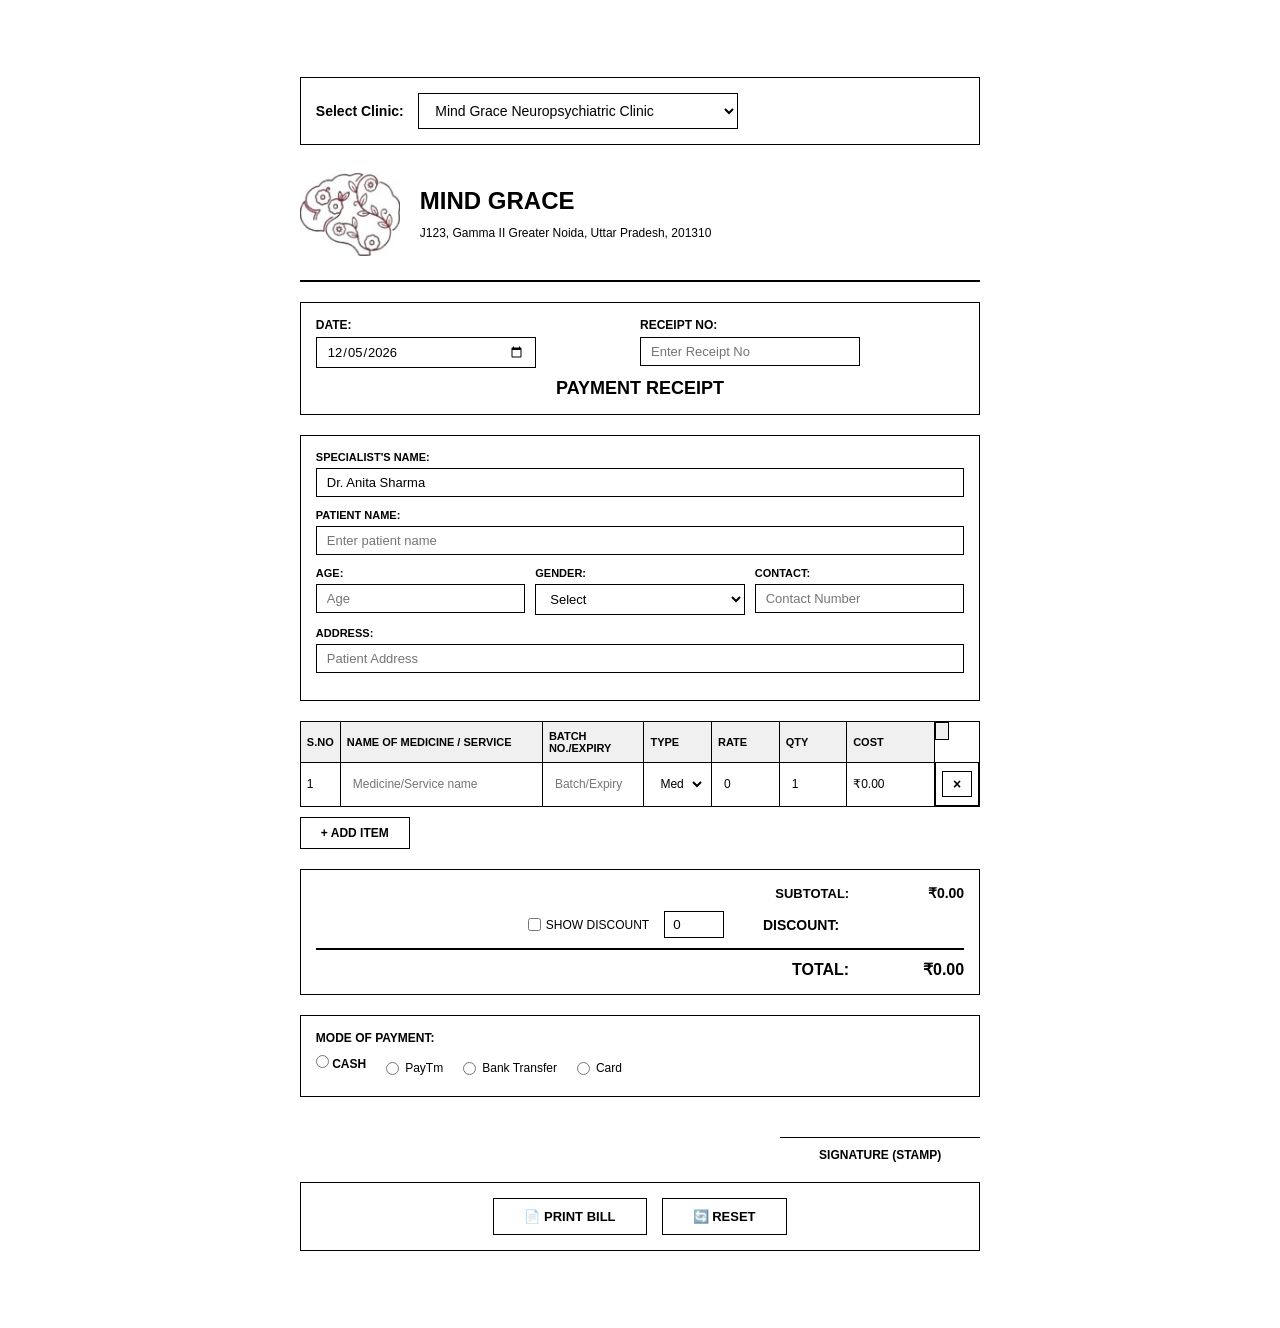
==== commit f7817148: "Fix print functionality and CSS display issues Key features implemented: - Updated CSS print styles " ====
--- a/index.html
+++ b/index.html
@@ -7,7 +7,7 @@
     <link rel="stylesheet" href="css/style.css">
     <link href="https://fonts.googleapis.com/css2?family=Poppins:wght@400;500;600;700&display=swap" rel="stylesheet">
 </head>
-<body class="screen-only">
+<body>
     <div class="container">
         <!-- Clinic Selection -->
         <div class="clinic-selector screen-only">
--- a/css/style.css
+++ b/css/style.css
@@ -5,16 +5,15 @@
 }
 
 body {
-    font-family: 'Poppins', 'Segoe UI', Tahoma, Geneva, Verdana, sans-serif;
-    background: linear-gradient(135deg, #667eea 0%, #764ba2 100%);
+    font-family: Arial, Helvetica, sans-serif;
+    background: #ffffff;
     padding: 20px;
-    color: #333;
+    color: #000000;
     -webkit-print-color-adjust: exact;
     print-color-adjust: exact;
-    min-height: 100vh;
-}
-
-/* Screen-only elements - hidden when printing */
+}
+
+/* Screen-only elements - visible on screen, hidden when printing */
 .screen-only {
     display: block;
 }
@@ -23,63 +22,38 @@
     max-width: 210mm;
     margin: 0 auto;
     background: white;
-    padding: 20mm;
-    border-radius: 16px;
-    box-shadow: 0 10px 40px rgba(0,0,0,0.2);
-    min-height: 297mm;
-    backdrop-filter: blur(10px);
-}
-
-/* Clinic Selector - Hidden in Print */
+    padding: 15mm;
+}
+
+/* Clinic Selector */
 .clinic-selector {
-    margin-bottom: 25px;
-    padding: 20px;
-    background: linear-gradient(135deg, #667eea 0%, #764ba2 100%);
-    border-radius: 12px;
-    text-align: center;
-    box-shadow: 0 8px 20px rgba(102, 126, 234, 0.4);
-    animation: slideDown 0.5s ease-out;
-}
-
-@keyframes slideDown {
-    from {
-        opacity: 0;
-        transform: translateY(-20px);
-    }
-    to {
-        opacity: 1;
-        transform: translateY(0);
-    }
+    margin-bottom: 20px;
+    padding: 15px;
+    border: 1px solid #000000;
+    text-align: left;
 }
 
 .clinic-selector label {
     font-weight: bold;
     margin-right: 10px;
-    color: white;
+    color: #000000;
+    font-size: 14px;
 }
 
 .clinic-selector select {
-    padding: 12px 20px;
-    font-size: 15px;
-    border: none;
-    border-radius: 8px;
+    padding: 8px 12px;
+    font-size: 14px;
+    border: 1px solid #000000;
     min-width: 320px;
     background: white;
     cursor: pointer;
-    transition: all 0.3s ease;
-    font-family: 'Poppins', sans-serif;
-    font-weight: 500;
-    color: #667eea;
-}
-
-.clinic-selector select:hover {
-    box-shadow: 0 4px 12px rgba(0,0,0,0.25);
-    transform: translateY(-2px);
+    font-family: Arial, sans-serif;
+    color: #000000;
 }
 
 .clinic-selector select:focus {
-    outline: none;
-    box-shadow: 0 0 0 3px rgba(255,255,255,0.5);
+    outline: 2px solid #000000;
+    outline-offset: -1px;
 }
 
 /* Bill Container */
@@ -92,61 +66,44 @@
 .header {
     display: flex;
     align-items: center;
-    border-bottom: 4px solid #667eea;
-    padding-bottom: 20px;
-    margin-bottom: 25px;
-    background: linear-gradient(135deg, #f8f9ff 0%, #e8eaff 100%);
-    padding: 25px;
-    border-radius: 12px;
-    box-shadow: 0 4px 15px rgba(102, 126, 234, 0.15);
+    border-bottom: 2px solid #000000;
+    padding-bottom: 15px;
+    margin-bottom: 20px;
 }
 
 .logo {
-    width: 110px;
-    height: 110px;
+    width: 100px;
+    height: 100px;
     object-fit: contain;
-    margin-right: 25px;
-    filter: drop-shadow(3px 3px 6px rgba(0,0,0,0.15));
-    transition: transform 0.3s ease;
-}
-
-.logo:hover {
-    transform: scale(1.05);
+    margin-right: 20px;
 }
 
 .clinic-info h1 {
-    font-size: 30px;
-    background: linear-gradient(135deg, #667eea 0%, #764ba2 100%);
-    -webkit-background-clip: text;
-    -webkit-text-fill-color: transparent;
-    background-clip: text;
-    margin-bottom: 10px;
-    text-transform: uppercase;
-    letter-spacing: 3px;
-    font-weight: 800;
+    font-size: 24px;
+    color: #000000;
+    margin-bottom: 8px;
+    text-transform: uppercase;
+    font-weight: bold;
     line-height: 1.2;
 }
 
 .clinic-info p {
-    font-size: 14px;
-    color: #555;
-    line-height: 1.7;
-    font-weight: 400;
+    font-size: 12px;
+    color: #000000;
+    line-height: 1.5;
 }
 
 /* Receipt Details */
 .receipt-details {
-    margin-bottom: 25px;
-    background: linear-gradient(135deg, #667eea 0%, #764ba2 100%);
-    padding: 20px;
-    border-radius: 12px;
-    box-shadow: 0 6px 20px rgba(102, 126, 234, 0.25);
+    margin-bottom: 20px;
+    border: 1px solid #000000;
+    padding: 15px;
 }
 
 .receipt-details .row {
     display: flex;
     justify-content: space-between;
-    margin-bottom: 12px;
+    margin-bottom: 10px;
 }
 
 .receipt-details .col {
@@ -154,95 +111,81 @@
 }
 
 .receipt-details label {
-    font-weight: 600;
+    font-weight: bold;
     display: block;
-    margin-bottom: 6px;
-    color: white;
-    font-size: 13px;
-    text-transform: uppercase;
-    letter-spacing: 0.8px;
+    margin-bottom: 5px;
+    color: #000000;
+    font-size: 12px;
+    text-transform: uppercase;
 }
 
 .receipt-details input[type="text"],
 .receipt-details input[type="date"] {
     width: 100%;
     max-width: 220px;
-    padding: 10px 14px;
-    border: none;
-    border-radius: 8px;
-    font-size: 14px;
-    transition: all 0.3s ease;
-    font-family: 'Poppins', sans-serif;
-    background: rgba(255,255,255,0.95);
-    color: #333;
+    padding: 6px 10px;
+    border: 1px solid #000000;
+    font-size: 13px;
+    font-family: Arial, sans-serif;
+    background: white;
+    color: #000000;
 }
 
 .receipt-details input[type="text"]:focus,
 .receipt-details input[type="date"]:focus {
-    outline: none;
-    background: white;
-    box-shadow: 0 0 0 3px rgba(255,255,255,0.5);
-    transform: translateY(-1px);
+    outline: 2px solid #000000;
+    outline-offset: -1px;
 }
 
 .receipt-title {
     text-align: center;
-    font-size: 26px;
-    color: white;
-    margin-top: 15px;
-    font-weight: 700;
-    letter-spacing: 2px;
-    text-shadow: 0 2px 4px rgba(0,0,0,0.2);
+    font-size: 18px;
+    color: #000000;
+    margin-top: 10px;
+    font-weight: bold;
+    text-transform: uppercase;
 }
 
 /* Patient Details */
 .patient-details {
-    background: linear-gradient(135deg, #ff9a9e 0%, #fecfef 100%);
-    padding: 20px;
-    border-radius: 12px;
-    margin-bottom: 25px;
-    box-shadow: 0 6px 20px rgba(255, 154, 158, 0.3);
+    border: 1px solid #000000;
+    padding: 15px;
+    margin-bottom: 20px;
 }
 
 .form-group {
-    margin-bottom: 15px;
+    margin-bottom: 12px;
 }
 
 .form-group label {
-    font-weight: 600;
+    font-weight: bold;
     display: block;
-    margin-bottom: 6px;
-    color: white;
-    font-size: 12px;
-    text-transform: uppercase;
-    letter-spacing: 1px;
-    text-shadow: 0 1px 2px rgba(0,0,0,0.1);
+    margin-bottom: 5px;
+    color: #000000;
+    font-size: 11px;
+    text-transform: uppercase;
 }
 
 .form-group input,
 .form-group select {
     width: 100%;
-    padding: 10px 14px;
-    border: none;
-    border-radius: 8px;
-    font-size: 14px;
-    transition: all 0.3s ease;
-    font-family: 'Poppins', sans-serif;
-    background: rgba(255,255,255,0.95);
-    color: #333;
+    padding: 6px 10px;
+    border: 1px solid #000000;
+    font-size: 13px;
+    font-family: Arial, sans-serif;
+    background: white;
+    color: #000000;
 }
 
 .form-group input:focus,
 .form-group select:focus {
-    outline: none;
-    background: white;
-    box-shadow: 0 0 0 3px rgba(255,255,255,0.5);
-    transform: translateY(-1px);
+    outline: 2px solid #000000;
+    outline-offset: -1px;
 }
 
 .form-row {
     display: flex;
-    gap: 15px;
+    gap: 10px;
 }
 
 .form-row .form-group {
@@ -251,174 +194,141 @@
 
 /* Items Table */
 .items-section {
-    margin-bottom: 25px;
+    margin-bottom: 20px;
 }
 
 #itemsTable {
     width: 100%;
     border-collapse: collapse;
-    margin-bottom: 15px;
-    font-size: 13px;
-    box-shadow: 0 4px 15px rgba(0,0,0,0.1);
-    border-radius: 12px;
-    overflow: hidden;
-    background: white;
+    margin-bottom: 10px;
+    font-size: 12px;
+    border: 1px solid #000000;
 }
 
 #itemsTable th,
 #itemsTable td {
-    border: 1px solid #e8eaf6;
-    padding: 12px 8px;
+    border: 1px solid #000000;
+    padding: 8px 6px;
     text-align: left;
-    font-size: 13px;
+    font-size: 12px;
 }
 
 #itemsTable th {
-    background: linear-gradient(135deg, #667eea 0%, #764ba2 100%);
-    color: white;
-    font-weight: 600;
-    font-size: 13px;
-    text-transform: uppercase;
-    letter-spacing: 0.8px;
-    text-shadow: 0 1px 2px rgba(0,0,0,0.2);
-}
-
-#itemsTable tbody tr {
-    transition: all 0.3s ease;
+    background: #f0f0f0;
+    color: #000000;
+    font-weight: bold;
+    font-size: 11px;
+    text-transform: uppercase;
 }
 
 #itemsTable tbody tr:nth-child(even) {
-    background: linear-gradient(135deg, #f8f9ff 0%, #f0f2ff 100%);
-}
-
-#itemsTable tbody tr:hover {
-    background: linear-gradient(135deg, #e8eaff 0%, #d5d9ff 100%);
-    transform: scale(1.01);
-    box-shadow: 0 2px 8px rgba(102, 126, 234, 0.2);
+    background: #fafafa;
 }
 
 #itemsTable td input,
 #itemsTable td select {
     width: 100%;
     border: none;
-    padding: 6px 8px;
-    font-size: 13px;
+    padding: 4px 6px;
+    font-size: 12px;
     background: transparent;
-    font-family: 'Poppins', sans-serif;
-    color: #333;
+    font-family: Arial, sans-serif;
+    color: #000000;
 }
 
 #itemsTable td input:focus,
 #itemsTable td select:focus {
-    outline: none;
-    background: rgba(255,255,255,0.9);
-    border-radius: 4px;
-    box-shadow: 0 0 0 2px rgba(102, 126, 234, 0.3);
+    outline: 1px solid #000000;
+    background: white;
 }
 
 .remove-btn {
-    background: linear-gradient(135deg, #ff6b6b 0%, #ee5a5a 100%);
-    color: white;
-    border: none;
-    padding: 8px 12px;
-    border-radius: 6px;
-    cursor: pointer;
-    font-size: 15px;
-    font-weight: bold;
-    transition: all 0.3s ease;
-    box-shadow: 0 2px 8px rgba(255, 107, 107, 0.4);
+    background: #ffffff;
+    color: #000000;
+    border: 1px solid #000000;
+    padding: 4px 10px;
+    cursor: pointer;
+    font-size: 14px;
+    font-weight: bold;
 }
 
 .remove-btn:hover {
-    transform: scale(1.15) rotate(90deg);
-    box-shadow: 0 4px 12px rgba(255, 107, 107, 0.6);
-    background: linear-gradient(135deg, #ee5a5a 0%, #ff6b6b 100%);
+    background: #000000;
+    color: #ffffff;
 }
 
 .add-btn {
-    background: linear-gradient(135deg, #11998e 0%, #38ef7d 100%);
-    color: white;
-    border: none;
-    padding: 12px 28px;
-    border-radius: 8px;
-    cursor: pointer;
-    font-size: 14px;
-    font-weight: 600;
-    transition: all 0.3s ease;
-    box-shadow: 0 4px 12px rgba(17, 153, 142, 0.4);
-    text-transform: uppercase;
-    letter-spacing: 0.5px;
+    background: #ffffff;
+    color: #000000;
+    border: 1px solid #000000;
+    padding: 8px 20px;
+    cursor: pointer;
+    font-size: 12px;
+    font-weight: bold;
+    text-transform: uppercase;
 }
 
 .add-btn:hover {
-    transform: translateY(-3px);
-    box-shadow: 0 6px 20px rgba(17, 153, 142, 0.5);
-    background: linear-gradient(135deg, #38ef7d 0%, #11998e 100%);
+    background: #000000;
+    color: #ffffff;
 }
 
 /* Totals Section */
 .totals-section {
-    background: linear-gradient(135deg, #667eea 0%, #764ba2 100%);
-    padding: 20px;
-    border-radius: 12px;
-    margin-bottom: 25px;
-    box-shadow: 0 6px 20px rgba(102, 126, 234, 0.3);
+    border: 1px solid #000000;
+    padding: 15px;
+    margin-bottom: 20px;
 }
 
 .totals-row {
     display: flex;
     justify-content: flex-end;
     align-items: center;
-    margin-bottom: 12px;
+    margin-bottom: 10px;
     gap: 15px;
-    font-size: 15px;
+    font-size: 13px;
 }
 
 .totals-row label {
-    font-weight: 600;
-    color: white;
-    text-transform: uppercase;
-    letter-spacing: 0.8px;
+    font-weight: bold;
+    color: #000000;
+    text-transform: uppercase;
 }
 
 .totals-row span {
-    font-weight: 700;
-    min-width: 120px;
+    font-weight: bold;
+    min-width: 100px;
     text-align: right;
-    color: white;
+    color: #000000;
+    font-size: 14px;
+}
+
+.totals-row input {
+    padding: 5px 8px;
+    border: 1px solid #000000;
+    width: 80px;
+    font-family: Arial, sans-serif;
+    background: white;
+    color: #000000;
+}
+
+.totals-row input:focus {
+    outline: 2px solid #000000;
+    outline-offset: -1px;
+}
+
+.totals-row.total {
+    border-top: 2px solid #000000;
+    padding-top: 10px;
     font-size: 16px;
-}
-
-.totals-row input {
-    padding: 8px 12px;
-    border: none;
-    border-radius: 6px;
-    width: 100px;
-    transition: all 0.3s ease;
-    font-family: 'Poppins', sans-serif;
-    background: rgba(255,255,255,0.95);
-    color: #333;
-}
-
-.totals-row input:focus {
-    outline: none;
-    background: white;
-    box-shadow: 0 0 0 3px rgba(255,255,255,0.5);
-}
-
-.totals-row.total {
-    border-top: 3px solid rgba(255,255,255,0.5);
-    padding-top: 15px;
-    font-size: 22px;
     margin-bottom: 0;
 }
 
 .totals-row.total label,
 .totals-row.total span {
-    color: white;
-    font-size: 22px;
-    font-weight: 800;
-    text-shadow: 0 2px 4px rgba(0,0,0,0.2);
+    color: #000000;
+    font-size: 16px;
+    font-weight: bold;
 }
 
 .totals-row.discount-row {
@@ -437,144 +347,105 @@
     display: flex;
     align-items: center;
     cursor: pointer;
+    font-size: 12px;
 }
 
 .discount-label {
-    font-weight: 600;
-    color: white;
+    font-weight: bold;
+    color: #000000;
     margin-right: 10px;
     text-transform: uppercase;
+    font-size: 12px;
 }
 
 .discount-input {
-    width: 80px !important;
+    width: 60px !important;
 }
 
 /* Payment Section */
 .payment-section {
-    margin-bottom: 25px;
-    background: linear-gradient(135deg, #fa709a 0%, #fee140 100%);
-    padding: 20px;
-    border-radius: 12px;
-    box-shadow: 0 6px 20px rgba(250, 112, 154, 0.3);
+    margin-bottom: 20px;
+    border: 1px solid #000000;
+    padding: 15px;
 }
 
 .payment-section label:first-child {
-    font-weight: 600;
+    font-weight: bold;
     display: block;
-    margin-bottom: 12px;
-    color: white;
-    font-size: 14px;
-    text-transform: uppercase;
-    letter-spacing: 1px;
-    text-shadow: 0 1px 2px rgba(0,0,0,0.15);
+    margin-bottom: 10px;
+    color: #000000;
+    font-size: 12px;
+    text-transform: uppercase;
 }
 
 .payment-options {
     display: flex;
-    gap: 15px;
+    gap: 20px;
     flex-wrap: wrap;
 }
 
 .payment-options label {
     display: flex;
     align-items: center;
-    gap: 8px;
-    cursor: pointer;
-    font-weight: 500;
-    font-size: 14px;
-    padding: 10px 16px;
-    background: rgba(255,255,255,0.95);
-    border-radius: 8px;
-    transition: all 0.3s ease;
-    border: 2px solid transparent;
-    color: #333;
-}
-
-.payment-options label:hover {
-    background: white;
-    border-color: #fa709a;
-    transform: translateY(-2px);
-    box-shadow: 0 4px 12px rgba(250, 112, 154, 0.3);
+    gap: 6px;
+    cursor: pointer;
+    font-weight: normal;
+    font-size: 12px;
+    color: #000000;
 }
 
 .payment-options input[type="radio"] {
     width: auto;
     cursor: pointer;
-    accent-color: #fa709a;
+    accent-color: #000000;
 }
 
 /* Signature Section */
 .signature-section {
-    margin-top: 50px;
+    margin-top: 40px;
     display: flex;
     justify-content: flex-end;
 }
 
 .signature-box {
-    border-top: 3px solid #667eea;
-    padding-top: 15px;
-    min-width: 220px;
+    border-top: 1px solid #000000;
+    padding-top: 10px;
+    min-width: 200px;
     text-align: center;
-    background: linear-gradient(135deg, #f8f9ff 0%, #e8eaff 100%);
-    border-radius: 8px;
-    padding-bottom: 10px;
 }
 
 .signature-box p {
-    font-weight: 600;
-    color: #667eea;
-    font-size: 15px;
-    letter-spacing: 1.5px;
-    text-transform: uppercase;
-}
-
-/* Action Buttons - Hidden in Print */
+    font-weight: bold;
+    color: #000000;
+    font-size: 12px;
+    text-transform: uppercase;
+}
+
+/* Action Buttons */
 .action-buttons {
-    margin-top: 30px;
-    display: flex;
-    gap: 20px;
+    margin-top: 20px;
+    display: flex;
+    gap: 15px;
     justify-content: center;
-    padding: 25px;
-    background: linear-gradient(135deg, #f5f7fa 0%, #e8eaf6 100%);
-    border-radius: 12px;
-    box-shadow: 0 4px 15px rgba(0,0,0,0.1);
+    padding: 15px;
+    border: 1px solid #000000;
 }
 
 .btn {
-    padding: 16px 40px;
-    font-size: 16px;
-    border: none;
-    border-radius: 10px;
-    cursor: pointer;
-    font-weight: 600;
-    transition: all 0.3s ease;
-    box-shadow: 0 6px 20px rgba(0,0,0,0.2);
-    font-family: 'Poppins', sans-serif;
-    text-transform: uppercase;
-    letter-spacing: 0.5px;
-}
-
-.btn-print {
-    background: linear-gradient(135deg, #667eea 0%, #764ba2 100%);
-    color: white;
-}
-
-.btn-print:hover {
-    transform: translateY(-3px);
-    box-shadow: 0 8px 25px rgba(102, 126, 234, 0.5);
-    background: linear-gradient(135deg, #764ba2 0%, #667eea 100%);
-}
-
-.btn-reset {
-    background: linear-gradient(135deg, #757575 0%, #616161 100%);
-    color: white;
-}
-
-.btn-reset:hover {
-    transform: translateY(-3px);
-    box-shadow: 0 8px 25px rgba(117, 117, 117, 0.5);
-    background: linear-gradient(135deg, #616161 0%, #757575 100%);
+    padding: 10px 30px;
+    font-size: 13px;
+    border: 1px solid #000000;
+    cursor: pointer;
+    font-weight: bold;
+    font-family: Arial, sans-serif;
+    background: #ffffff;
+    color: #000000;
+    text-transform: uppercase;
+}
+
+.btn:hover {
+    background: #000000;
+    color: #ffffff;
 }
 
 /* Print Styles */
@@ -583,133 +454,146 @@
         size: A4;
         margin: 15mm;
     }
-    
+
     body {
-        background: white;
-        padding: 0;
-        -webkit-print-color-adjust: exact;
-        print-color-adjust: exact;
-    }
-
-    /* Hide screen-only elements */
+        background: white !important;
+        padding: 0 !important;
+        -webkit-print-color-adjust: exact !important;
+        print-color-adjust: exact !important;
+        color-adjust: exact !important;
+    }
+
     .screen-only {
         display: none !important;
     }
 
     .container {
-        box-shadow: none;
-        padding: 0;
-        max-width: 100%;
-        min-height: auto;
-        width: 100%;
-        border-radius: 0;
-        background: white;
+        max-width: 100% !important;
+        width: 100% !important;
+        background: white !important;
+        margin: 0 !important;
+        padding: 0 !important;
+        box-shadow: none !important;
     }
 
     .bill-container {
-        border: none;
-        padding: 0;
-    }
-
-    /* Style inputs for print */
+        border: none !important;
+        padding: 0 !important;
+    }
+
+    .header,
+    .row,
+    .form-row,
+    .payment-options,
+    .signature-section,
+    .totals-row {
+        display: flex !important;
+    }
+
+    .header {
+        align-items: center !important;
+    }
+
+    .row {
+        justify-content: space-between !important;
+    }
+
+    .form-row {
+        gap: 10px !important;
+    }
+
+    .payment-options {
+        gap: 20px !important;
+        flex-wrap: wrap !important;
+    }
+
+    .signature-section {
+        justify-content: flex-end !important;
+    }
+
+    .totals-row {
+        justify-content: flex-end !important;
+        align-items: center !important;
+    }
+
+    .col {
+        flex: 1 !important;
+    }
+
+    .logo {
+        display: block !important;
+        width: 100px !important;
+        height: 100px !important;
+    }
+
+    .clinic-info {
+        display: block !important;
+    }
+
+    input[type="text"],
+    input[type="date"],
+    input[type="number"],
+    input[type="tel"],
+    select,
     .print-input,
     .print-select,
     .discount-input {
         border: none !important;
         background: transparent !important;
         padding: 0 !important;
-        appearance: none;
-        -webkit-appearance: none;
-    }
-
-    .print-select {
+        appearance: none !important;
+        -webkit-appearance: none !important;
+        color: #000000 !important;
+    }
+
+    #itemsTable {
+        display: table !important;
+        width: 100% !important;
+        border-collapse: collapse !important;
+    }
+
+    #itemsTable thead {
+        display: table-header-group !important;
+    }
+
+    #itemsTable tbody {
+        display: table-row-group !important;
+    }
+
+    #itemsTable tr {
+        display: table-row !important;
+    }
+
+    #itemsTable th,
+    #itemsTable td {
+        display: table-cell !important;
+        padding: 8px 6px !important;
+        border: 1px solid #000000 !important;
+    }
+
+    #itemsTable td input,
+    #itemsTable td select {
         border: none !important;
         background: transparent !important;
     }
 
-    .print-radio:checked {
-        accent-color: #667eea;
-    }
-
-    #itemsTable td input {
-        border: none;
-        background: transparent;
-    }
-
-    /* Show discount row when active in print */
     .totals-row.discount-row {
         display: none !important;
     }
-    
+
     .totals-row.discount-row.show-in-print {
         display: flex !important;
-    }
-    
-    /* Hide checkbox and "Show Discount" label in print */
+        align-items: center !important;
+    }
+
     .totals-row.discount-row input[type="checkbox"],
     .totals-row.discount-row label:first-child {
         display: none !important;
     }
-    
-    .patient-details {
-        background: linear-gradient(135deg, #ff9a9e 0%, #fecfef 100%) !important;
-        -webkit-print-color-adjust: exact;
-        print-color-adjust: exact;
-        box-shadow: none;
-    }
-    
-    .totals-section {
-        background: linear-gradient(135deg, #667eea 0%, #764ba2 100%) !important;
-        -webkit-print-color-adjust: exact;
-        print-color-adjust: exact;
-        box-shadow: none;
-    }
-    
-    .receipt-details {
-        background: linear-gradient(135deg, #667eea 0%, #764ba2 100%) !important;
-        -webkit-print-color-adjust: exact;
-        print-color-adjust: exact;
-        box-shadow: none;
-    }
-    
-    .payment-section {
-        background: linear-gradient(135deg, #fa709a 0%, #fee140 100%) !important;
-        -webkit-print-color-adjust: exact;
-        print-color-adjust: exact;
-        box-shadow: none;
-    }
-    
-    #itemsTable th {
-        background: linear-gradient(135deg, #667eea 0%, #764ba2 100%) !important;
-        color: white !important;
-        -webkit-print-color-adjust: exact;
-        print-color-adjust: exact;
-    }
-    
-    #itemsTable tbody tr:nth-child(even) {
-        background: linear-gradient(135deg, #f8f9ff 0%, #f0f2ff 100%) !important;
-        -webkit-print-color-adjust: exact;
-        print-color-adjust: exact;
-    }
-    
-    .header {
-        background: linear-gradient(135deg, #f8f9ff 0%, #e8eaff 100%) !important;
-        -webkit-print-color-adjust: exact;
-        print-color-adjust: exact;
-        box-shadow: none;
-        border-bottom-color: #667eea;
-    }
-    
-    .clinic-info h1 {
-        background: linear-gradient(135deg, #667eea 0%, #764ba2 100%);
-        -webkit-background-clip: text;
-        -webkit-text-fill-color: transparent;
-        background-clip: text;
-    }
-    
-    .receipt-title,
-    .totals-row.total label,
-    .totals-row.total span {
-        color: white !important;
-    }
-}
+
+    h1, h2, h3, p, label, span, div {
+        color: #000000 !important;
+        -webkit-print-color-adjust: exact !important;
+        print-color-adjust: exact !important;
+    }
+}
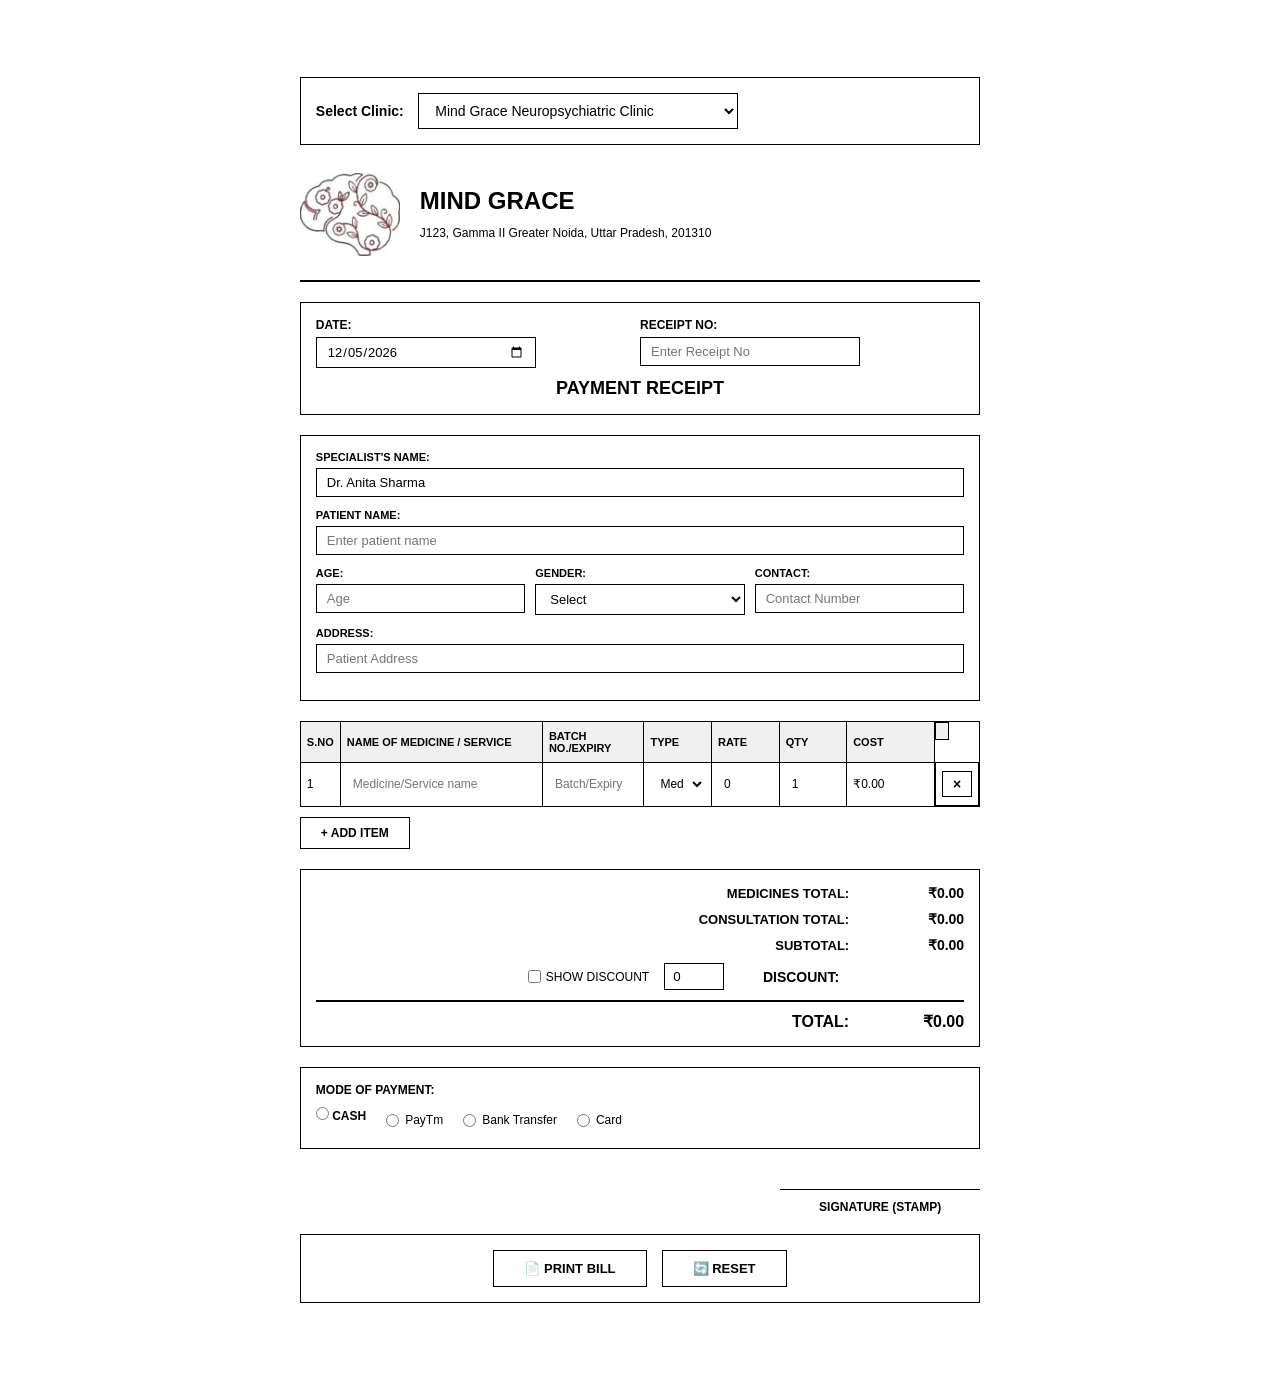
==== commit 874cd198: "**Fix billing system to properly calculate medicine and consultation amounts** • Updated index.html " ====
--- a/index.html
+++ b/index.html
@@ -104,6 +104,14 @@
             <!-- Totals Section -->
             <div class="totals-section">
                 <div class="totals-row">
+                    <label>Medicines Total:</label>
+                    <span id="medicinesTotal">₹0.00</span>
+                </div>
+                <div class="totals-row">
+                    <label>Consultation Total:</label>
+                    <span id="consultationTotal">₹0.00</span>
+                </div>
+                <div class="totals-row">
                     <label>Subtotal:</label>
                     <span id="subtotal">₹0.00</span>
                 </div>
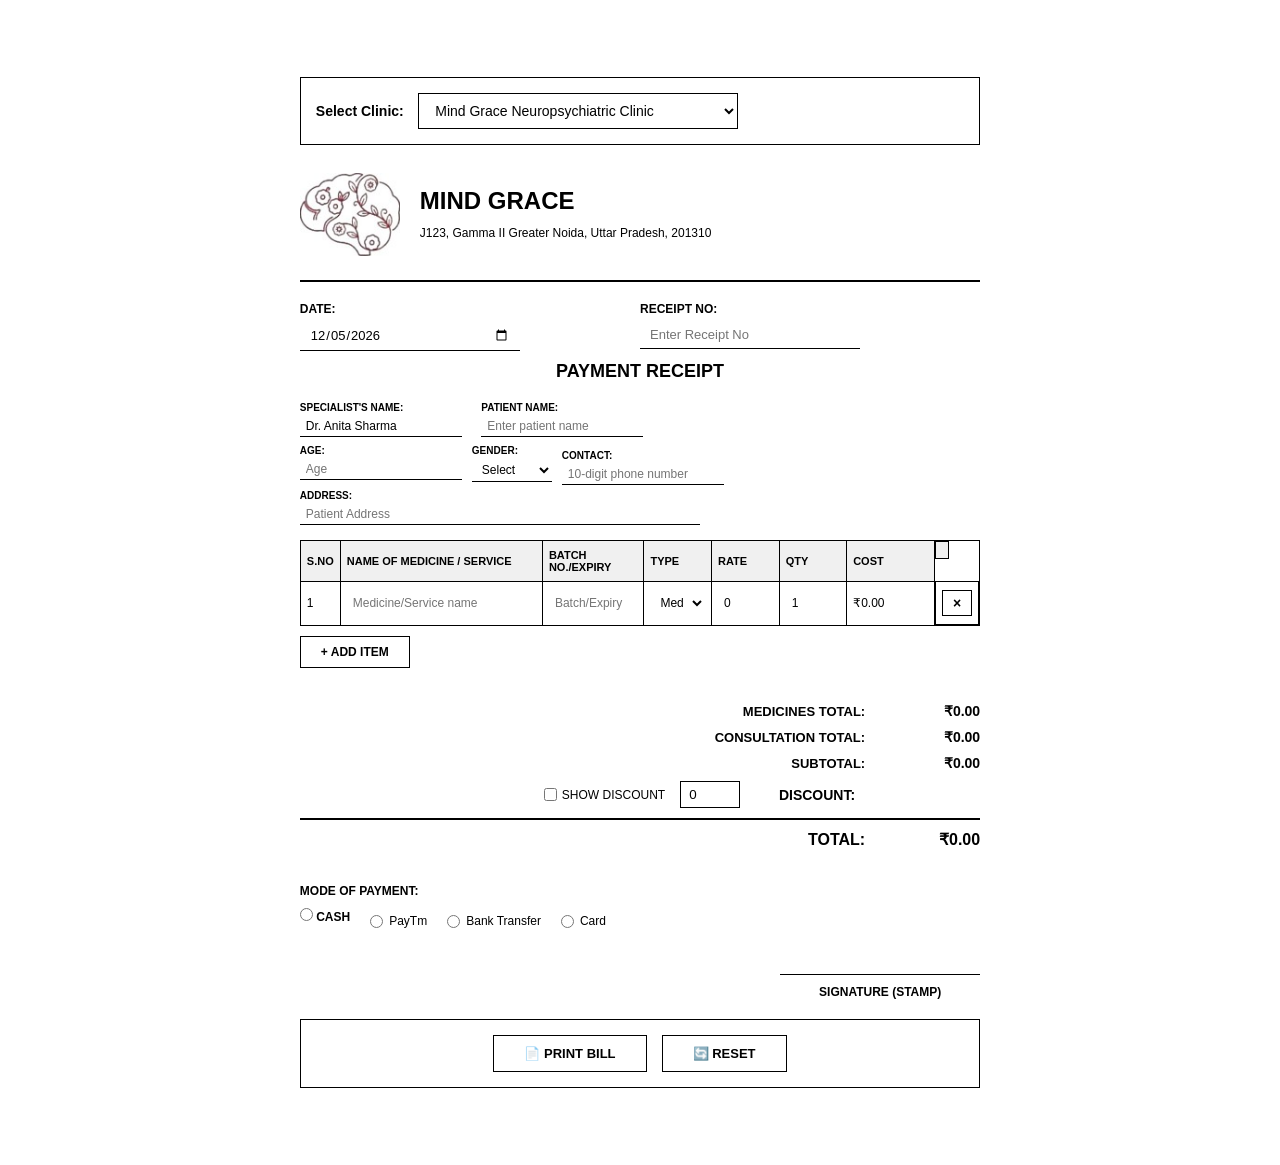
==== commit 23cdf248: "**Optimize billing system UI and enhance form functionality** Key features implemented: - Updated .g" ====
--- a/index.html
+++ b/index.html
@@ -57,11 +57,11 @@
                 <div class="form-row">
                     <div class="form-group">
                         <label>Age:</label>
-                        <input type="number" id="patientAge" placeholder="Age" class="print-input">
+                        <input type="number" id="patientAge" placeholder="Age" class="print-input" style="min-width: 50px;">
                     </div>
                     <div class="form-group">
                         <label>Gender:</label>
-                        <select id="patientGender" class="print-select">
+                        <select id="patientGender" class="print-select" style="min-width: 80px;">
                             <option value="">Select</option>
                             <option value="Male">Male</option>
                             <option value="Female">Female</option>
@@ -70,12 +70,12 @@
                     </div>
                     <div class="form-group">
                         <label>Contact:</label>
-                        <input type="tel" id="patientContact" placeholder="Contact Number" class="print-input">
+                        <input type="tel" id="patientContact" placeholder="10-digit phone number" maxlength="10" class="print-input" style="min-width: 120px;">
                     </div>
                 </div>
                 <div class="form-group">
                     <label>Address:</label>
-                    <input type="text" id="patientAddress" placeholder="Patient Address" class="print-input">
+                    <input type="text" id="patientAddress" placeholder="Patient Address" class="print-input" style="min-width: 400px;">
                 </div>
             </div>
 
--- a/css/style.css
+++ b/css/style.css
@@ -96,8 +96,8 @@
 /* Receipt Details */
 .receipt-details {
     margin-bottom: 20px;
-    border: 1px solid #000000;
-    padding: 15px;
+    border: none;
+    padding: 0;
 }
 
 .receipt-details .row {
@@ -124,17 +124,18 @@
     width: 100%;
     max-width: 220px;
     padding: 6px 10px;
-    border: 1px solid #000000;
+    border: none;
+    border-bottom: 1px solid #000000;
     font-size: 13px;
     font-family: Arial, sans-serif;
-    background: white;
+    background: transparent;
     color: #000000;
 }
 
 .receipt-details input[type="text"]:focus,
 .receipt-details input[type="date"]:focus {
-    outline: 2px solid #000000;
-    outline-offset: -1px;
+    outline: none;
+    border-bottom: 2px solid #000000;
 }
 
 .receipt-title {
@@ -148,48 +149,58 @@
 
 /* Patient Details */
 .patient-details {
-    border: 1px solid #000000;
-    padding: 15px;
-    margin-bottom: 20px;
-}
-
-.form-group {
-    margin-bottom: 12px;
-}
-
-.form-group label {
+    border: none;
+    padding: 0;
+    margin-bottom: 15px;
+}
+
+.patient-details .form-group {
+    display: inline-block;
+    margin-bottom: 8px;
+    margin-right: 15px;
+    vertical-align: top;
+}
+
+.patient-details .form-group label {
     font-weight: bold;
     display: block;
-    margin-bottom: 5px;
-    color: #000000;
-    font-size: 11px;
-    text-transform: uppercase;
-}
-
-.form-group input,
-.form-group select {
-    width: 100%;
-    padding: 6px 10px;
-    border: 1px solid #000000;
-    font-size: 13px;
+    margin-bottom: 3px;
+    color: #000000;
+    font-size: 10px;
+    text-transform: uppercase;
+    min-width: auto;
+}
+
+.patient-details .form-group input,
+.patient-details .form-group select {
+    width: auto;
+    min-width: 140px;
+    padding: 3px 6px;
+    border: none;
+    border-bottom: 1px solid #000000;
+    font-size: 12px;
     font-family: Arial, sans-serif;
-    background: white;
-    color: #000000;
-}
-
-.form-group input:focus,
-.form-group select:focus {
-    outline: 2px solid #000000;
-    outline-offset: -1px;
-}
-
-.form-row {
-    display: flex;
+    background: transparent;
+    color: #000000;
+    display: block;
+}
+
+.patient-details .form-row {
+    display: inline-flex;
     gap: 10px;
-}
-
-.form-row .form-group {
-    flex: 1;
+    align-items: flex-start;
+    vertical-align: top;
+}
+
+.patient-details .form-row .form-group {
+    margin-bottom: 0;
+    margin-right: 0;
+}
+
+.patient-details .form-group:last-child {
+    display: block;
+    clear: both;
+    margin-top: 5px;
 }
 
 /* Items Table */
@@ -275,8 +286,8 @@
 
 /* Totals Section */
 .totals-section {
-    border: 1px solid #000000;
-    padding: 15px;
+    border: none;
+    padding: 15px 0;
     margin-bottom: 20px;
 }
 
@@ -365,8 +376,8 @@
 /* Payment Section */
 .payment-section {
     margin-bottom: 20px;
-    border: 1px solid #000000;
-    padding: 15px;
+    border: none;
+    padding: 0;
 }
 
 .payment-section label:first-child {
@@ -571,10 +582,13 @@
         border: 1px solid #000000 !important;
     }
 
-    #itemsTable td input,
-    #itemsTable td select {
-        border: none !important;
-        background: transparent !important;
+    #itemsTable th:last-child,
+    #itemsTable td:last-child {
+        display: none !important;
+    }
+
+    .remove-btn {
+        display: none !important;
     }
 
     .totals-row.discount-row {
